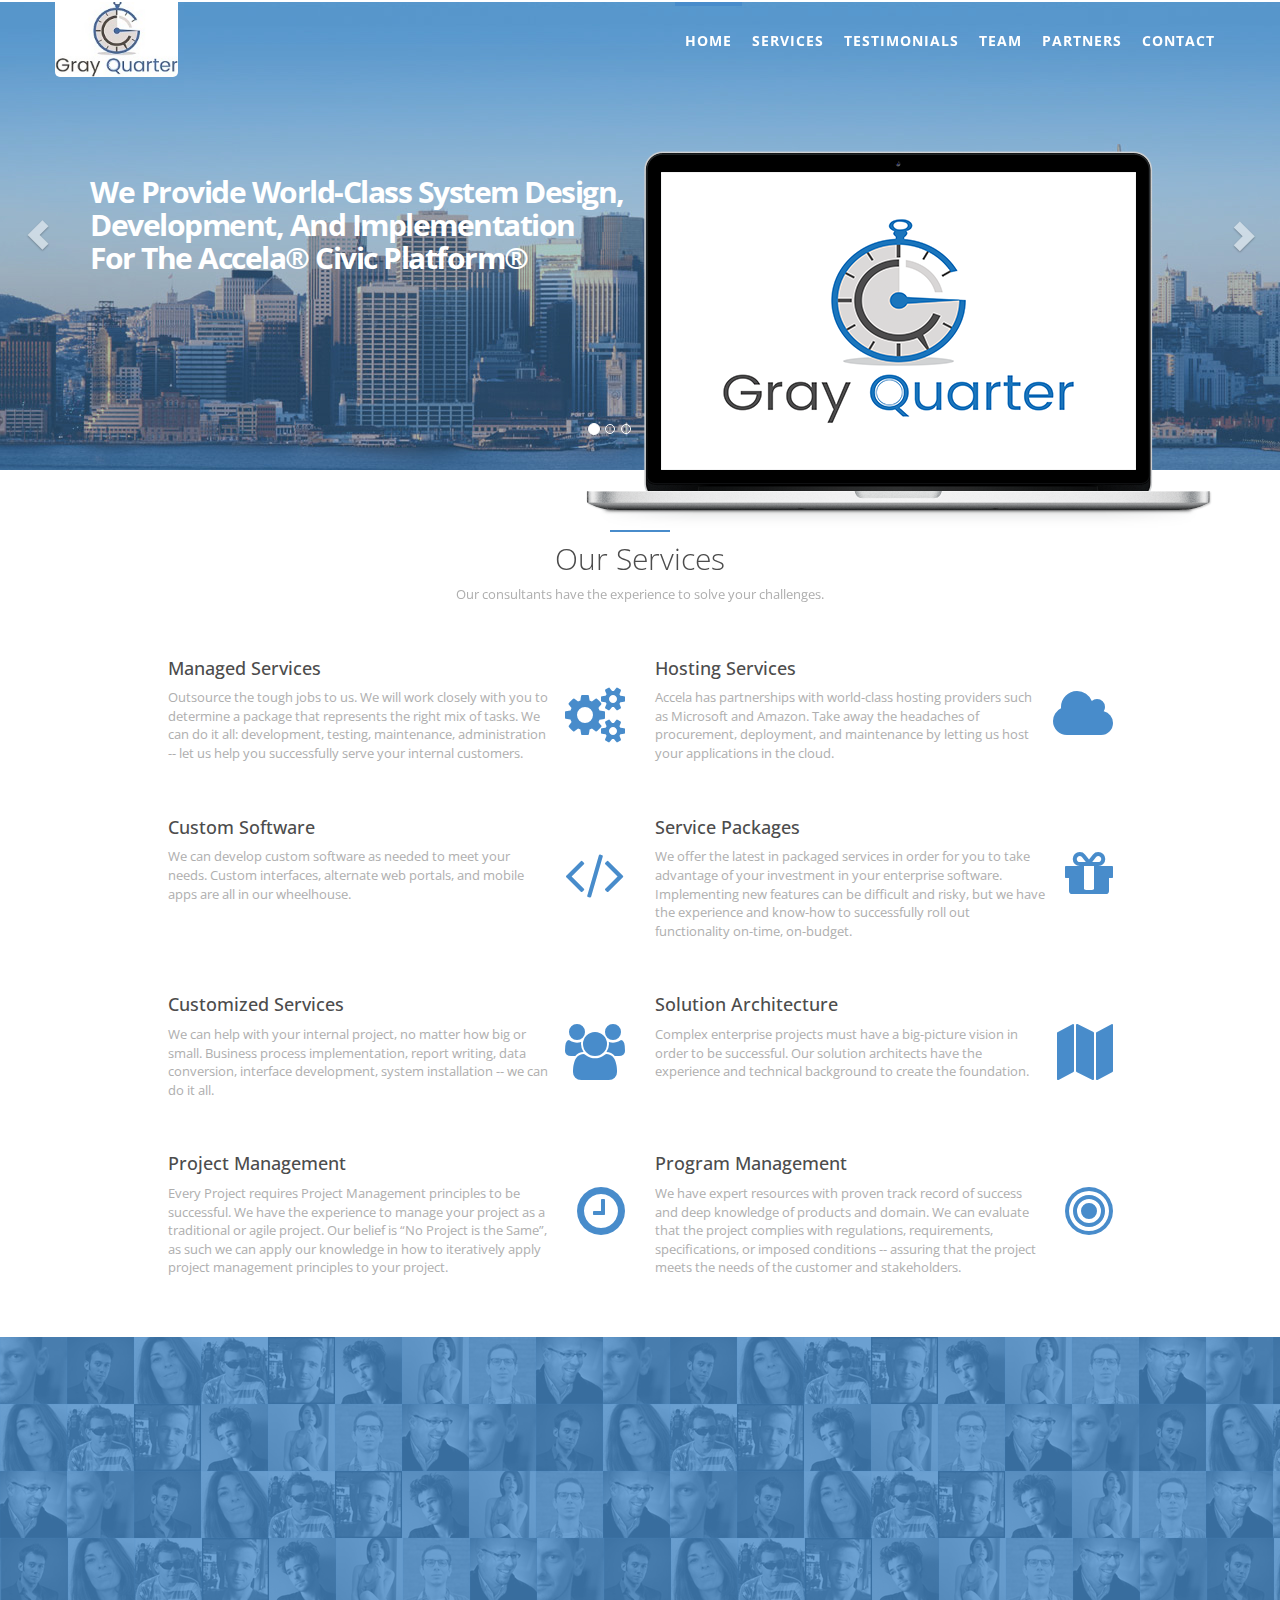
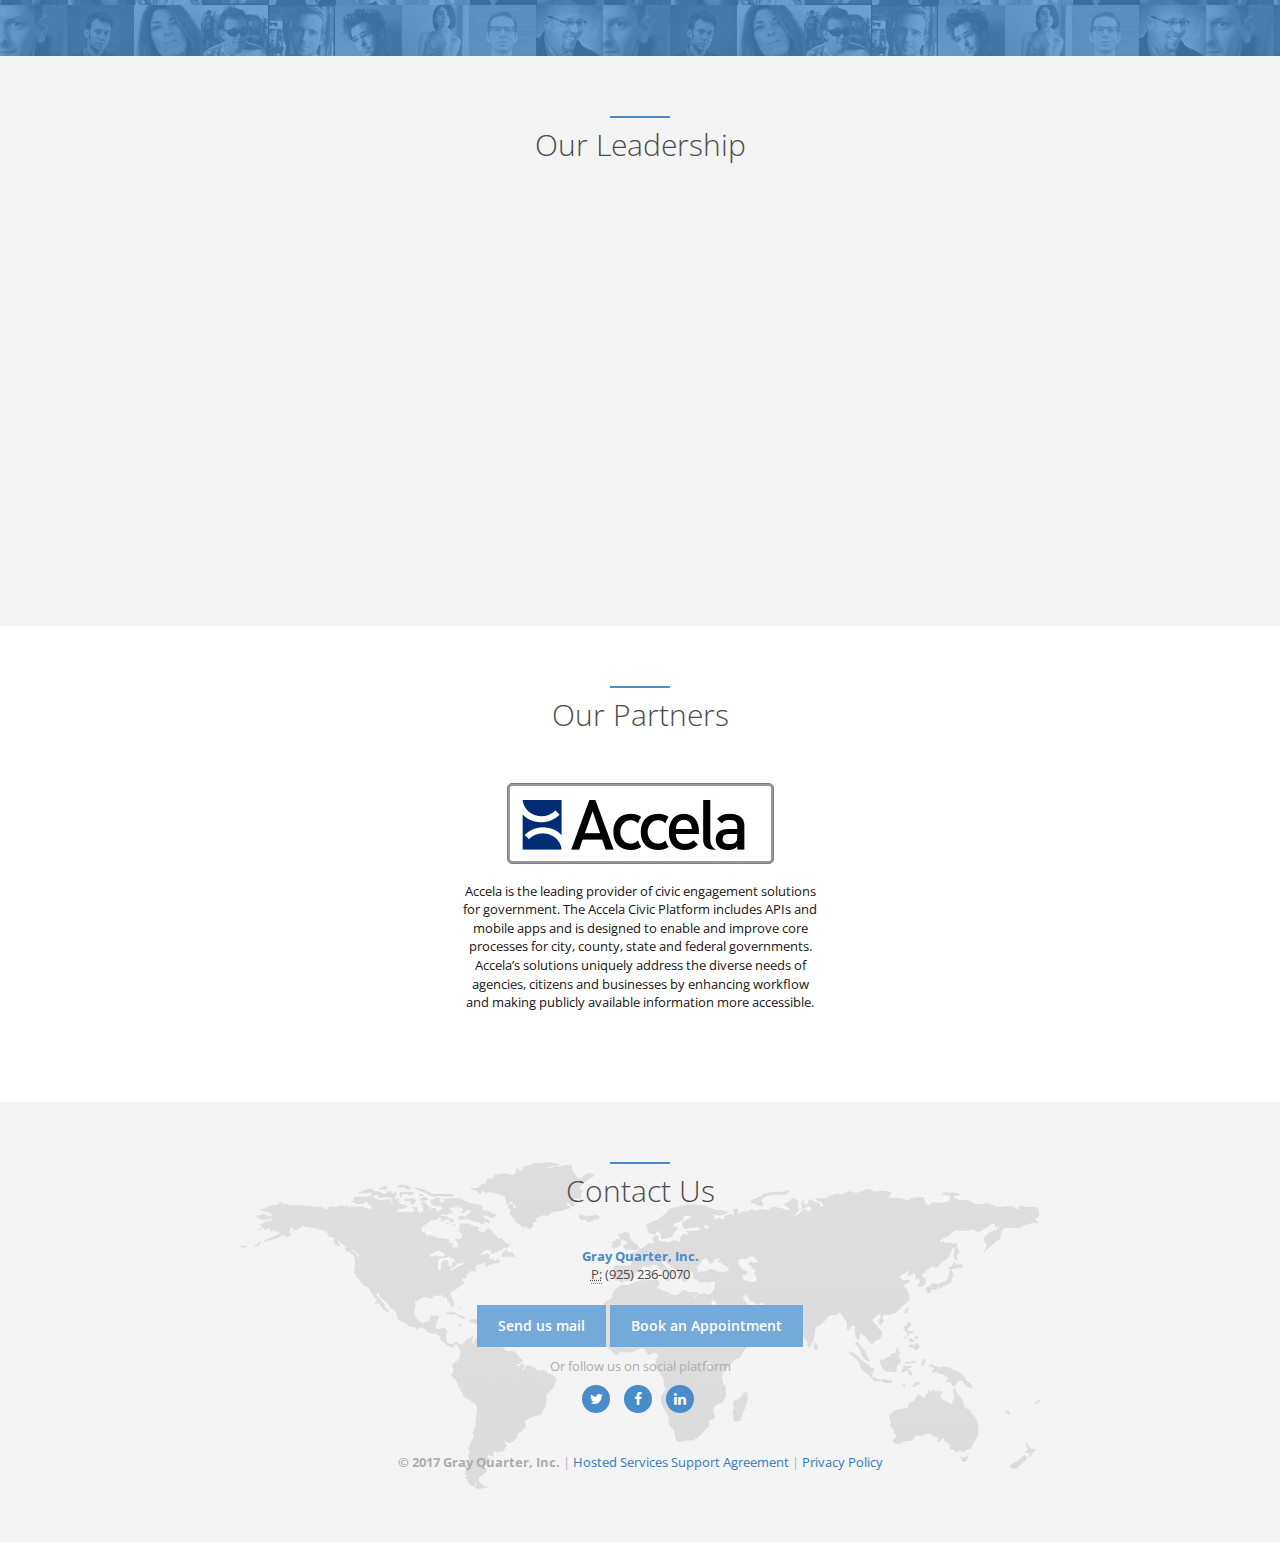
==== index.html @ f7be154d "added privacy policy" ====
<!DOCTYPE html>
<html lang="en">

<head>
    <script>
        (function (i, s, o, g, r, a, m) {
            i['GoogleAnalyticsObject'] = r; i[r] = i[r] || function () {
                (i[r].q = i[r].q || []).push(arguments)
            }, i[r].l = 1 * new Date(); a = s.createElement(o),
                m = s.getElementsByTagName(o)[0]; a.async = 1; a.src = g; m.parentNode.insertBefore(a, m)
        })(window, document, 'script', 'https://www.google-analytics.com/analytics.js', 'ga');

        ga('create', 'UA-98319929-1', 'auto');
        ga('send', 'pageview');
    </script>
    <meta charset="utf-8">
    <meta http-equiv="X-UA-Compatible" content="IE=edge">
    <meta name="viewport" content="width=device-width, initial-scale=1">
    <meta name="description" content="">
    <meta name="author" content="">
    <!-- Add Your favicon here -->
    <link rel="icon" href="img/fav.png" />

    <title>Gray Quarter</title>

    <!-- Bootstrap core CSS -->
    <link href="css/bootstrap.min.css" rel="stylesheet">

    <!-- Animation CSS -->
    <link href="css/animate.min.css" rel="stylesheet">

    <link href="font-awesome/css/font-awesome.min.css" rel="stylesheet">

    <!-- HTML5 shim and Respond.js for IE8 support of HTML5 elements and media queries -->
    <!--[if lt IE 9]>
    <script src="https://oss.maxcdn.com/html5shiv/3.7.2/html5shiv.min.js"></script>
    <script src="https://oss.maxcdn.com/respond/1.4.2/respond.min.js"></script>
    <![endif]-->

    <!-- Custom styles for this template -->
    <link href="css/style.css" rel="stylesheet">
</head>

<body id="page-top">
    <div class="navbar-wrapper">
        <nav class="navbar navbar-default navbar-fixed-top" role="navigation">
            <div class="container">
                <div class="navbar-header page-scroll">
                    <button type="button" class="navbar-toggle collapsed" data-toggle="collapse" data-target="#navbar" aria-expanded="false"
                        aria-controls="navbar">
                        <span class="sr-only">Toggle navigation</span>
                        <span class="icon-bar"></span>
                        <span class="icon-bar"></span>
                        <span class="icon-bar"></span>
                    </button>
                    <a class="navbar-brand hidden-xs hidden-sm" href="#"><img src="img/Gray%20Quarter,%20Inc.jpg" /></a>
                    <a class="navbar-brand hidden-lg hidden-md hidden-sm" href="#"><img src="img/for-mob.jpg" /></a>
                    <a class="navbar-brand hidden-lg hidden-md hidden-xs" href="#"><img src="img/for-small.jpg" /></a>
                </div>
                <div id="navbar" class="navbar-collapse collapse">
                    <ul class="nav navbar-nav navbar-right">
                        <li><a class="page-scroll" href="#page-top">Home</a></li>
                        <li><a class="page-scroll" href="#features">services</a></li>
                        <!-- <li><a class="page-scroll" href="#products">Products</a></li> -->
                        <li><a class="page-scroll" href="#testimonials">Testimonials</a></li>
                        <li><a class="page-scroll" href="#team">Team</a></li>
                        <li><a class="page-scroll" href="#partners">Partners</a></li>
                        <li><a class="page-scroll" href="#contact">Contact</a></li>
                    </ul>
                </div>
            </div>
        </nav>
    </div>
    <div id="inSlider" class="carousel carousel-fade" data-ride="carousel">
        <ol class="carousel-indicators">
            <li data-target="#inSlider" data-slide-to="0" class="active"></li>
            <li data-target="#inSlider" data-slide-to="1"></li>
            <li data-target="#inSlider" data-slide-to="2"></li>
        </ol>
        <div class="carousel-inner" role="listbox">
            <div class="item active">
                <div class="container">
                    <div class="carousel-caption">
                        <h1>We provide world-class system design,<br/> development, and implementation<br/> for the Accela&reg;
                            Civic Platform&reg;</h1>
                    </div>
                    <div class="carousel-image wow zoomIn">
                        <img src="img/laptop.png" alt="laptop" />
                    </div>
                </div>
                <!-- Set background for slide in css -->
                <div class="header-back one"></div>

            </div>
            <div class="item">
                <div class="container">
                    <div class="carousel-caption blank">
                        <h1>We can provide Managed Services <br/> that are tailored to your specific needs.</h1>
                        <p>From simple tasks to complete outsourcing of your platform administration.</p>

                    </div>
                </div>
                <!-- Set background for slide in css -->
                <div class="header-back two"></div>
            </div>
            <div class="item">
                <div class="container">
                    <div class="carousel-caption blank">
                        <h1>Our products can provide <br/> unique flexibility to your platform <br /> and reduce administrative
                            headaches.
                        </h1>
                        <p>Contact us today for an online demonstration of our offerings.</p>

                    </div>
                </div>
                <!-- Set background for slide in css -->
                <div class="header-back three"></div>
            </div>
        </div>
        <a class="left carousel-control" href="#inSlider" role="button" data-slide="prev">
            <span class="glyphicon glyphicon-chevron-left" aria-hidden="true"></span>
            <span class="sr-only">Previous</span>
        </a>
        <a class="right carousel-control" href="#inSlider" role="button" data-slide="next">
            <span class="glyphicon glyphicon-chevron-right" aria-hidden="true"></span>
            <span class="sr-only">Next</span>
        </a>
    </div>

    <section id="features" class="features">
        <div class="container">
            <div class="row">
                <div class="col-lg-12 text-center">
                    <div class="navy-line"></div>
                    <h1>Our Services</h1>
                    <p>Our consultants have the experience to solve your challenges.</p>
                </div>
            </div>
            <div class="row">
                <div class="col-lg-5 col-lg-offset-1 features-text">
                    <h2>Managed Services</h2>
                    <i class="fa fa-gears big-icon pull-right"></i>
                    <p> Outsource the tough jobs to us. We will work closely with you to determine a package that represents
                        the right mix of tasks. We can do it all: development, testing, maintenance, administration -- let
                        us help you successfully serve your internal customers.</p>
                </div>
                <div class="col-lg-5 features-text">
                    <h2>Hosting Services</h2>
                    <i class="fa fa-cloud big-icon pull-right"></i>
                    <p>Accela has partnerships with world-class hosting providers such as Microsoft and Amazon. Take away the
                        headaches of procurement, deployment, and maintenance by letting us host your applications in the
                        cloud.
                    </p>
                </div>
            </div>

            <div class="row">
                <div class="col-lg-5 col-lg-offset-1 features-text">
                    <h2>Custom Software </h2>
                    <i class="fa fa-code big-icon pull-right"></i>
                    <p>We can develop custom software as needed to meet your needs. Custom interfaces, alternate web portals,
                        and mobile apps are all in our wheelhouse.</p>
                </div>
                <div class="col-lg-5 features-text">
                    <h2>Service Packages </h2>
                    <i class="fa fa-gift big-icon pull-right"></i>
                    <p>We offer the latest in packaged services in order for you to take advantage of your investment in your
                        enterprise software. Implementing new features can be difficult and risky, but we have the experience
                        and know-how to successfully roll out functionality on-time, on-budget.</p>
                </div>
            </div>

            <div class="row">
                <div class="col-lg-5 col-lg-offset-1 features-text">
                    <h2>Customized Services </h2>
                    <i class="fa fa-users big-icon pull-right"></i>
                    <p>We can help with your internal project, no matter how big or small. Business process implementation,
                        report writing, data conversion, interface development, system installation -- we can do it all.</p>
                </div>
                <div class="col-lg-5 features-text">
                    <h2>Solution Architecture </h2>
                    <i class="fa fa-map big-icon pull-right"></i>
                    <p>Complex enterprise projects must have a big-picture vision in order to be successful. Our solution architects
                        have the experience and technical background to create the foundation.</p>
                </div>
            </div>
            <div class="row">
                <div class="col-lg-5 col-lg-offset-1 features-text">
                    <h2>Project Management </h2>
                    <i class="fa fa-clock-o big-icon pull-right"></i>
                    <p>Every Project requires Project Management principles to be successful. We have the experience to manage
                        your project as a traditional or agile project. Our belief is “No Project is the Same”, as such we
                        can apply our knowledge in how to iteratively apply project management principles to your project.</p>
                </div>
                <div class="col-lg-5 features-text">
                    <h2>Program Management </h2>
                    <i class="fa fa-bullseye big-icon pull-right"></i>
                    <p>We have expert resources with proven track record of success and deep knowledge of products and domain.
                        We can evaluate that the project complies with regulations, requirements, specifications, or imposed
                        conditions -- assuring that the project meets the needs of the customer and stakeholders.</p>
                </div>
            </div>
        </div>

    </section>

    <!-- <section id="products" class="container services for-service">
    <div class="row">
        <div class="col-sm-3">
            <h2>Managed Services (QuarterCare)</h2>
            <ul>
                <li>Subscription-based, managed, professional services.</li>
                <li>Services above and beyond those provided via maintenance agreement.</li>
                <li> Subscribers are allocated a designated number of monthly hours.  These hours may expire monthly or roll over, depending on the chosen subscription plan.</li>
                <li>  Hours may be used for system administration, troubleshooting, general configuration, maintenance, training, technical tasks, etc.</li>
                <li>  Base rate of $xx/hr.   Longer subscription cycles will lower rate and allow for more generous hour rollover.</li>
                <li> Managed Services clients automatically receive subscriptions to the Gray Quarter optimization suite of products.</li>
            </ul>
        </div>
        <div class="col-sm-3">
            <h2>Hosting Services</h2>
            <ul>
                <li>Premier, on-demand hosting facilitated by Gray Quarter. </li>
                <li>Hosting of any size, from a single interface to multiple instances of software.</li>
            </ul>
            
            <h2>Solution Architecture</h2>
            <ul>
                <li>Expert resources with proven track record of success.</li>
                <li>Encompass a broad view of the project and define challenges and solutions.</li>
                <li>Hourly or fixed-fee contracts.</li>
                <li>Ongoing management of the solution plan execution.</li>
                <li>Freedom from vendor bias ensures the best solutions.</li>
            </ul>
            
            <h2>ndependent Verification and Validation</h2>
            <ul>
                <li>Expert resources with proven track record of success and deep knowledge of products and domain.</li>
                <li>Assure that the project meets the needs of the customer and stakeholders.</li>
                <li>Evaluate that the project complies with regulations, requirements, specifications, or imposed conditions.</li>
            </ul>
        </div>
        
        <div class="col-sm-3">
            <h2>Software Products</h2>
            <ul>
                <li>Purpose-built Citizen Access sites (e.g., Residential Rental Registration).</li>
                <li>External mobile workforce (XAMO) leveraging Microsoft Exchange.</li>
                <li>QuarterData: API products to facilitate rapid data migration/loading.</li>
                <li>Off the shelf interfaces to: 
                    
                    <ul>
                        <li>Cloud-based Document Management Systems (Google Drive, Onedrive, etc.)</li>
                        <li>On-premise EDMS (Onbase, etc.)</li>
                        <li>Financial Systems</li>
                    </ul>
                </li>
                <li>QuarterRules: External business rules</li>
                <li>QuarterGuard: Log File analyzer, Monitors all product log files for early warning diagnostics.   Email/Text messages to admins when errors occur or are about to occur.  For Managed  Services clients, cases are automatically logged.</li>
                <li>QuarterLog: captures output of all business rules and stores on the record permanently.  Provides a detailed historical audit of all automation.</li>
            </ul>
        </div>
        <div class="col-sm-3">
            <h2>Service Products</h2>
            <ul>
                <li>Master Script Migration (e.g, 1.x to 3.x)</li>
                <li>Script optimization (standard choices to JavaScript in Git/Subversion)</li>
                <li>Electronic Document Review (EDR) implementation</li>
                <li>Server virtualization/optimization</li>
                <li>Product/database tuning</li>
            </ul>
        </div>
        <div class="col-sm-3">
            <h2>Customized Services</h2>
            <ul>
                <li>As needed assistance, immediate response.</li>
                <li>Customized implementation packages to suit any needs.</li>
                <li>Hourly or fixed-fee contracts.</li>
                <li>Server virtualization/optimization</li>
                <li>Product/database tuning</li>
            </ul>
        </div>
        <div class="col-sm-3">
            <h2>Project Management</h2>
            <ul>
                <li>Blah.</li>
                
            </ul>
        </div>
    </div>
</section> -->

    <section id="testimonials" class="navy-section testimonials" style="margin-top: 0">

        <div class="container">
            <div class="row">
                <div class="col-lg-12 text-center wow zoomIn">
                    <i class="fa fa-comment big-icon"></i>
                    <h1>
                        What our customers say
                    </h1>
                    <div class="testimonials-text">
                        <i>"They are willing to tackle anything with the most positive approach and execute the tasks with perfection. They went above and beyond the call of duty to make the go live as seamless as possible."</i>
                    </div>
                    <small>
                   <!-- <strong>12.02.2014 - Somebody, probably</strong> -->
                </small>
                </div>
            </div>
        </div>

    </section>

    <section id="team" class="team gray-section">
        <div class="container">
            <div class="row m-b-lg">
                <div class="col-lg-12 text-center">
                    <div class="navy-line"></div>
                    <h1>Our Leadership</h1>
                </div>
            </div>
            <div class="row">
                <div class="col-sm-4 wow fadeInLeft">
                    <div class="team-member">
                        <img src="img/john.jpg" class="img-responsive img-circle" alt="">
                        <h4><span class="navy">John</span> Schomp</h4>
                        <p>Husband, father, songwriter, BMW mechanic, chef, occasional golfer, and closet ABBA fan. Unabashedly
                            enthusiastic when leveraging technology to promote efficiency and transparency in government.</p>
                        <ul class="list-inline social-icon">
                            <li><a href="https://twitter.com/birdsnack" target="_blank"><i class="fa fa-twitter"></i></a>
                            </li>
                            <li><a href="mailto:john@grayquarter.com"><i class="fa fa-envelope"></i></a>
                            </li>
                            <li><a href="https://www.linkedin.com/in/john-schomp-580b273/" target="_blank"><i class="fa fa-linkedin"></i></a>
                            </li>
                        </ul>
                    </div>
                </div>
                <div class="col-sm-4">
                    <div class="team-member wow zoomIn">

                    </div>
                </div>
                <div class="col-sm-4 wow fadeInRight">
                    <div class="team-member wow zoomIn">
                        <img src="img/dane.png" class="img-responsive img-circle" alt="">
                        <h4><span class="navy">Dane</span> Quatacker</h4>
                        <p>Family man, techie, and motorcycle enthusiast. Passionate about delivering modern cloud technologies
                            into the government space.</p>
                        <ul class="list-inline social-icon">
                            <li><a href="mailto:dane@grayquarter.com"><i class="fa fa-envelope"></i></a>
                            </li>
                            <li><a href="https://www.linkedin.com/in/dane-quatacker-7887957/" target="_blank"><i class="fa fa-linkedin"></i></a>
                            </li>
                        </ul>
                    </div>
                </div>
            </div>
        </div>
    </section>

    <section id="partners" class="comments " style="margin-top: 0">
        <div class="container">
            <div class="row">
                <div class="col-lg-12 text-center">
                    <div class="navy-line"></div>
                    <h1>Our Partners</h1>
                </div>
            </div>
            <div class="row features-block">
                <div class="col-lg-4">
                    <div class="partner text-center">

                    </div>
                </div>
                <div class="col-lg-4">
                    <div class="partner text-center">
                        <a href="http://www.accela.com/" target="_blank"><img src="img/logo.gif" class="img-responsive" /></a>
                        <p style="color:#181515">Accela is the leading provider of civic engagement solutions for government. The Accela Civic Platform
                            includes APIs and mobile apps and is designed to enable and improve core processes for city,
                            county, state and federal governments. Accela’s solutions uniquely address the diverse needs
                            of agencies, citizens and businesses by enhancing workflow and making publicly available information
                            more accessible.</p>
                    </div>
                </div>
                <div class="col-lg-4">
                    <div class="partner text-center">

                    </div>
                </div>
            </div>
        </div>

    </section>

    <section id="contact" class="gray-section contact">
        <div class="container">
            <div class="row m-b-lg">
                <div class="col-lg-12 text-center">
                    <div class="navy-line"></div>
                    <h1>Contact Us</h1>
                </div>
            </div>
            <div class="row m-b-lg">
                <div class="col-lg-12 text-center">
                    <address>
                        <strong><span class="navy">Gray Quarter, Inc.</span></strong><br/>
                        <abbr title="Phone">P:</abbr> (925) 236-0070
                    </address>
                </div>
                <div class="col-lg-4">

                </div>
                <div class="row">
                    <div class="col-lg-12 text-center">
                        <a href="mailto:info@grayquarter.com" class="btn btn-primary">Send us mail</a>&nbsp;<a href='https://outlook.office365.com/owa/calendar/GrayQuarterInc@grayquarter.com/bookings/'
                            class="btn btn-primary">Book an Appointment</a>
                        <p class="m-t-sm">
                            Or follow us on social platform
                        </p>
                        <ul class="list-inline social-icon">
                            <li><a href="https://twitter.com/grayquarterinc" target="_blank"><i class="fa fa-twitter"></i></a>
                            </li>
                            <li><a href="https://www.facebook.com/grayquarter/" target="_blank"><i class="fa fa-facebook"></i></a>
                            </li>
                            <li><a href="https://www.linkedin.com/company-beta/16235300/" target="_blank"><i class="fa fa-linkedin"></i></a>
                            </li>
                        </ul>
                    </div>
                </div>
                <div class="row">
                    <div class="col-lg-8 col-lg-offset-2 text-center m-t-lg m-b-lg">
                        <p><strong>&copy; 2017 Gray Quarter, Inc.</strong> | <a data-toggle="modal" href="#tosAgree">Hosted Services Support Agreement</a> | <a data-toggle="modal" href="#privacyPolicy">Privacy Policy</a></p>

                    </div>
                </div>
            </div>
            <!-- Modal -->
            <div class="modal fade" id="tosAgree" role="dialog">
                <div class="modal-dialog">

                    <!-- Modal content-->
                    <div class="modal-content">
                        <div class="modal-header">
                            <button type="button" class="close" data-dismiss="modal">&times;</button>
                            <h4 class="modal-title">Gray Quarter<br/>Hosted Service - Support Level Agreement</h4>
                        </div>
                        <div id='loadTos'></div>
                        <div class="modal-footer">
                            <button type="button" class="btn btn-default" data-dismiss="modal">Close</button>
                        </div>
                    </div>
                </div>
            </div>
            <!-- Modal -->
            <div class="modal fade" id="privacyPolicy" role="dialog">
                <div class="modal-dialog">

                    <!-- Modal content-->
                    <div class="modal-content">
                        <div class="modal-header">
                            <button type="button" class="close" data-dismiss="modal">&times;</button>
                        </div>
                        <div id='loadPrivacy'></div>
                        <div class="modal-footer">
                            <button type="button" class="btn btn-default" data-dismiss="modal">Close</button>
                        </div>
                    </div>
                </div>
            </div>
        </div>

    </section>

    <a href="#0" class="cd-top">Top</a>

    <script src="js/jquery-2.1.1.js"></script>
    <script src="js/pace.min.js"></script>
    <script src="js/bootstrap.min.js"></script>
    <script src="js/classie.js"></script>
    <script src="js/cbpAnimatedHeader.js"></script>
    <script src="js/wow.min.js"></script>
    <script src="js/inspinia.js"></script>
    <script type="text/javascript">
        jQuery(document).ready(function () {
            jQuery("#loadTos").load("./tos.html #ToS");
            jQuery("#loadPrivacy").load("./privacypolicy.html");
        });
    </script>
</body>

</html>
---- css/style.css ----
@import url("//fonts.googleapis.com/css?family=Open+Sans:300,400,600,700&amp;lang=en");

/*
 *
 *   INSPINIA Landing Page - Responsive Admin Theme
 *
*/


/* GLOBAL STYLES
-------------------------------------------------- */

body {
    color: #4C4C4C;
    font-family: 'Open Sans', helvetica, arial, sans-serif;
}

span.navy {
    color: #488CCB;
}

p.text-color {
    color: #4C4C4C
}

a.navy-link {
    color: #488CCB;
    text-decoration: none;
}

a.navy-link:hover {
    color: #17a185;
}

section p {
    color: #aeaeae;
    font-size: 13px;
}

address {
    font-size: 13px;
}

h1 {
    margin-top: 10px;
    font-size: 30px;
    font-weight: 200;
}

.navy-line {
    width: 60px;
    height: 1px;
    margin: 60px auto 0;
    border-bottom: 2px solid #488CCB;
}

.navy-bg {
    background-color: #488CCB;
    color: #ffffff;
}


/* CUSTOMIZE THE NAVBAR
-------------------------------------------------- */

.navbar-wrapper {
    position: absolute;
    top: 0;
    right: 0;
    left: 0;
    z-index: 20;
}


/* Flip around the padding for proper display in narrow viewports */

.navbar-wrapper>.container {
    padding-right: 0;
    padding-left: 0;
}

.navbar-wrapper .navbar {
    padding-right: 15px;
    padding-left: 15px;
}

.navbar-default.navbar-scroll {
    background-color: #fff;
    border-color: #fff;
    padding: 15px 0;
}

.navbar-default {
    background-color: transparent;
    border-color: transparent;
    -webkit-transition: all 0.3s ease-in-out 0s;
    transition: all 0.3s ease-in-out 0s;
}

.navbar-default .nav li a {
    color: #fff;
    font-family: 'Open Sans', helvetica, arial, sans-serif;
    font-weight: 700;
    letter-spacing: 1px;
    text-transform: uppercase;
}

.navbar-nav>li>a {
    padding-top: 25px;
    border-top: 6px solid transparent;
}

.navbar-default .navbar-nav>.active>a,
.navbar-default .navbar-nav>.active>a:hover {
    background: transparent;
    color: #fff;
    border-top: 6px solid #488CCB;
}

.navbar-default .navbar-nav>li>a:hover {
    color: deepskyblue;
    border-top: 6px solid deepskyblue;
}

.navbar-default .navbar-nav>.active>a:focus {
    background: transparent;
    color: #fff;
}

.navbar-default.navbar-scroll .navbar-nav>.active>a:focus {
    background: transparent;
    color: inherit;
}

.navbar-default .navbar-brand {
    height: auto;
    display: block;
    padding: 0px 0px 0px 0;
    border-radius: 0 0px 5px 5px;
    font-weight: 700;
    -webkit-transition: all 0.3s ease-in-out 0s;
    transition: all 0.3s ease-in-out 0s;
}

.navbar-default .navbar-brand img {
    width: 70%;
    border-radius: 0 0px 5px 5px;
}

.navbar-scroll.navbar-default .nav li a {
    color: #676a6c;
}

.navbar-scroll.navbar-default .nav li a:hover {
    color: #488CCB;
}

.navbar-wrapper .navbar.navbar-scroll {
    padding-top: 0;
    padding-bottom: 5px;
    border-bottom: 1px solid #e7eaec;
    border-radius: 0;
}

.nav>li>a {
    padding: 25px 10px 15px 10px;
}

.navbar-scroll .navbar-nav>li>a {
    padding: 20px 10px;
}

.navbar.navbar-scroll .navbar-brand {
    margin-top: 0px;
    border-radius: 5px;
    font-size: 12px;
    padding: 0 10px;
    height: auto;
}


/* BACKGROUNDS SLIDER
-------------------------------------------------- */

.header-back {
    height: 470px;
    width: 100%;
}

.header-back.one {
    background: url('../img/h1.jpg') 50% 0 no-repeat;
}

.header-back.two {
    background: url('../img/h2.jpg') 50% 0 no-repeat;
}

.header-back.three {
    background: url('../img/h3.jpg') 50% 0 no-repeat;
}


/* CUSTOMIZE THE CAROUSEL
-------------------------------------------------- */


/* Carousel base class */

.carousel {
    height: 470px;
}


/* Since positioning the image, we need to help out the caption */

.carousel-caption {
    z-index: 10;
}


/* Declare heights because of positioning of img element */

.carousel .item {
    height: 470px;
    background-color: #777;
}

.carousel-inner>.item>img {
    position: absolute;
    top: 0;
    left: 0;
    min-width: 100%;
    height: 470px;
}

.carousel-fade .carousel-inner .item {
    opacity: 0;
    -webkit-transition-property: opacity;
    transition-property: opacity;
}

.carousel-fade .carousel-inner .active {
    opacity: 1;
}

.carousel-fade .carousel-inner .active.left,
.carousel-fade .carousel-inner .active.right {
    left: 0;
    opacity: 0;
    z-index: 1;
}

.carousel-fade .carousel-inner .next.left,
.carousel-fade .carousel-inner .prev.right {
    opacity: 1;
}

.carousel-fade .carousel-control {
    z-index: 2;
}

.carousel-control.left,
.carousel-control.right {
    background: none;
}

.carousel-control {
    width: 6%;
}

.carousel-inner .container {
    position: relative;
}

.carousel-inner {
    overflow: visible;
}

.carousel-caption {
    position: absolute;
    top: 100px;
    left: 0;
    bottom: auto;
    right: auto;
    text-align: left;
}

.carousel-caption {
    position: absolute;
    top: 145px;
    left: 3%;
    bottom: auto;
    right: auto;
    text-align: left;
}

.carousel-caption.blank {
    top: 140px;
}

.carousel-image {
    position: absolute;
    right: 10px;
    top: 150px;
}

.carousel-indicators {
    padding-right: 60px;
}

.carousel-caption h1 {
    font-weight: 700;
    font-size: 30px;
    text-transform: capitalize;
    text-shadow: none;
    letter-spacing: -1.5px;
}

.carousel-caption p {
    font-weight: 700;
    text-transform: uppercase;
    text-shadow: none;
}

.caption-link {
    color: #fff;
    margin-left: 10px;
    text-transform: capitalize;
    font-weight: 400;
}

.caption-link:hover {
    text-decoration: none;
    color: inherit;
}


/* Sections
------------------------- */

.services {
    padding-top: 60px;
}

.services h2 {
    font-size: 20px;
    letter-spacing: -1px;
    font-weight: 600;
    text-transform: uppercase;
}

.features-block {
    margin-top: 40px;
}

.features-text {
    margin-top: 40px;
}

.features small {
    color: #488CCB;
}

.features h2 {
    font-size: 18px;
    margin-top: 5px;
}

.features-text-alone {
    margin: 40px 0;
}

.features-text-alone h1 {
    font-weight: 200;
}

.features-icon {
    color: #488CCB;
    font-size: 40px;
}

.navy-section {
    margin-top: 60px;
    background: #488CCB;
    color: #fff;
    padding: 20px 0;
}

.gray-section {
    background: #f4f4f4;
    /* padding-top: 60px; */
}

.team {
    padding-bottom: 50px
}

#features {
    padding-bottom: 50px
}

.team-member {
    text-align: center;
}

.team-member img {
    margin: auto;
}

.social-icon a {
    background: #488CCB;
    color: #fff;
    padding: 4px 8px;
    height: 28px;
    width: 28px;
    display: block;
    border-radius: 50px;
}

.social-icon a:hover {
    background: #488CCB;
}

.img-small {
    height: 88px;
    width: 88px;
}

.pricing-plan {
    margin: 20px 30px 0 30px;
    border-radius: 4px;
}

.pricing-plan.selected {
    -webkit-transform: scale(1.1);
    transform: scale(1.1);
    background: #f4f4f4;
}

.pricing-plan li {
    padding: 10px 16px;
    border-top: 1px solid #e7eaec;
    text-align: center;
    color: #aeaeae;
}

.pricing-plan .pricing-price span {
    font-weight: 700;
    color: #488CCB;
}

li.pricing-desc {
    font-size: 13px;
    border-top: none;
    padding: 20px 16px;
}

li.pricing-title {
    background: #488CCB;
    color: #fff;
    padding: 10px;
    border-radius: 4px 4px 0 0;
    font-size: 22px;
    font-weight: 600;
}

.testimonials {
    padding-top: 80px;
    padding-bottom: 90px;
    background-color: #488CCB;
    background-image: url('../img/avatar_all.png');
}

.big-icon {
    font-size: 56px;
}

.features .big-icon {
    color: #488CCB;
}

.contact {
    background-image: url('../img/word_map.png');
    background-position: 50% 50%;
    background-repeat: no-repeat;
    margin-top: 60px;
}


/* Buttons - only primary custom button
------------------------- */

.btn-primary.btn-outline:hover,
.btn-success.btn-outline:hover,
.btn-info.btn-outline:hover,
.btn-warning.btn-outline:hover,
.btn-danger.btn-outline:hover {
    color: #fff;
}

.btn-primary {
    background-color: #74AAD9;
    border-color: #74AAD9;
    color: #FFFFFF;
    font-size: 14px;
    padding: 10px 20px;
    font-weight: 600;
    border-radius: 0;
}

.btn-primary:hover,
.btn-primary:focus,
.btn-primary:active,
.btn-primary.active,
.open .dropdown-toggle.btn-primary {
    background-color: #74AAD9;
    border-color: #74AAD9;
    color: #FFFFFF;
}

.btn-primary:active,
.btn-primary.active,
.open .dropdown-toggle.btn-primary {
    background-image: none;
}

.btn-primary.disabled,
.btn-primary.disabled:hover,
.btn-primary.disabled:focus,
.btn-primary.disabled:active,
.btn-primary.disabled.active,
.btn-primary[disabled],
.btn-primary[disabled]:hover,
.btn-primary[disabled]:focus,
.btn-primary[disabled]:active,
.btn-primary.active[disabled],
fieldset[disabled] .btn-primary,
fieldset[disabled] .btn-primary:hover,
fieldset[disabled] .btn-primary:focus,
fieldset[disabled] .btn-primary:active,
fieldset[disabled] .btn-primary.active {
    background-color: #488CCB;
    border-color: #488CCB;
}


/* RESPONSIVE CSS
-------------------------------------------------- */

@media (min-width: 768px) {
    /* Navbar positioning foo */
    .navbar-wrapper {
        margin-top: 20px;
    }
    .navbar-wrapper .container {
        padding-right: 15px;
        padding-left: 15px;
    }
    .navbar-wrapper .navbar {
        padding-right: 0;
        padding-left: 0;
    }
    /* The navbar becomes detached from the top, so we round the corners */
    .navbar-wrapper .navbar {
        border-radius: 4px;
    }
    /* Bump up size of carousel content */
    .carousel-caption p {
        margin-bottom: 20px;
        font-size: 14px;
        line-height: 1.4;
    }
    .featurette-heading {
        font-size: 50px;
    }
}

@media (max-width: 992px) {
    .carousel-image {
        display: none;
    }
}

@media (max-width: 768px) {
    .carousel-caption,
    .carousel-caption.blank {
        left: 5%;
        top: 80px;
    }
    .carousel-caption h1 {
        font-size: 28px;
    }
    .navbar.navbar-scroll .navbar-brand {
        margin-top: 6px;
    }
    .navbar-default {
        background-color: #fff;
        border-color: #fff;
        padding: 15px 0;
    }
    .navbar-default .navbar-nav>.active>a:focus {
        background: transparent;
        color: inherit;
    }
    .navbar-default .nav li a {
        color: #676a6c;
    }
    .navbar-default .nav li a:hover {
        color: #488CCB;
    }
    .navbar-wrapper .navbar {
        padding-top: 0;
        padding-bottom: 5px;
        border-bottom: 1px solid #e7eaec;
        border-radius: 0;
    }
    .nav>li>a {
        padding: 25px 10px 15px 10px;
    }
    .navbar-nav>li>a {
        padding: 20px 10px;
    }
    .navbar .navbar-brand {
        margin-top: 6px;
        border-radius: 5px;
        font-size: 12px;
        padding: 10px;
        height: auto;
    }
    .navbar-wrapper .navbar {
        padding-left: 15px;
        padding-right: 5px;
    }
    .navbar-default .navbar-nav>.active>a,
    .navbar-default .navbar-nav>.active>a:hover {
        color: inherit;
    }
    .carousel-control {
        display: none;
    }
}

@media (min-width: 992px) {
    .featurette-heading {
        margin-top: 120px;
    }
}


/* MARGINS & PADDINGS
-------------------------------------------------- */

.p-xxs {
    padding: 5px;
}

.p-xs {
    padding: 10px;
}

.p-sm {
    padding: 15px;
}

.p-m {
    padding: 20px;
}

.p-md {
    padding: 25px;
}

.p-lg {
    padding: 30px;
}

.p-xl {
    padding: 40px;
}

.m-xxs {
    margin: 2px 4px;
}

.m-xs {
    margin: 5px;
}

.m-sm {
    margin: 10px;
}

.m {
    margin: 15px;
}

.m-md {
    margin: 20px;
}

.m-lg {
    margin: 30px;
}

.m-xl {
    margin: 50px;
}

.m-n {
    margin: 0 !important;
}

.m-l-none {
    margin-left: 0;
}

.m-l-xs {
    margin-left: 5px;
}

.m-l-sm {
    margin-left: 10px;
}

.m-l {
    margin-left: 15px;
}

.m-l-md {
    margin-left: 20px;
}

.m-l-lg {
    margin-left: 30px;
}

.m-l-xl {
    margin-left: 40px;
}

.m-l-n-xxs {
    margin-left: -1px;
}

.m-l-n-xs {
    margin-left: -5px;
}

.m-l-n-sm {
    margin-left: -10px;
}

.m-l-n {
    margin-left: -15px;
}

.m-l-n-md {
    margin-left: -20px;
}

.m-l-n-lg {
    margin-left: -30px;
}

.m-l-n-xl {
    margin-left: -40px;
}

.m-t-none {
    margin-top: 0;
}

.m-t-xxs {
    margin-top: 1px;
}

.m-t-xs {
    margin-top: 5px;
}

.m-t-sm {
    margin-top: 10px;
}

.m-t {
    margin-top: 15px;
}

.m-t-md {
    margin-top: 20px;
}

.m-t-lg {
    margin-top: 30px;
}

.m-t-xl {
    margin-top: 40px;
}

.m-t-n-xxs {
    margin-top: -1px;
}

.m-t-n-xs {
    margin-top: -5px;
}

.m-t-n-sm {
    margin-top: -10px;
}

.m-t-n {
    margin-top: -15px;
}

.m-t-n-md {
    margin-top: -20px;
}

.m-t-n-lg {
    margin-top: -30px;
}

.m-t-n-xl {
    margin-top: -40px;
}

.m-r-none {
    margin-right: 0;
}

.m-r-xxs {
    margin-right: 1px;
}

.m-r-xs {
    margin-right: 5px;
}

.m-r-sm {
    margin-right: 10px;
}

.m-r {
    margin-right: 15px;
}

.m-r-md {
    margin-right: 20px;
}

.m-r-lg {
    margin-right: 30px;
}

.m-r-xl {
    margin-right: 40px;
}

.m-r-n-xxs {
    margin-right: -1px;
}

.m-r-n-xs {
    margin-right: -5px;
}

.m-r-n-sm {
    margin-right: -10px;
}

.m-r-n {
    margin-right: -15px;
}

.m-r-n-md {
    margin-right: -20px;
}

.m-r-n-lg {
    margin-right: -30px;
}

.m-r-n-xl {
    margin-right: -40px;
}

.m-b-none {
    margin-bottom: 0;
}

.m-b-xxs {
    margin-bottom: 1px;
}

.m-b-xs {
    margin-bottom: 5px;
}

.m-b-sm {
    margin-bottom: 10px;
}

.m-b {
    margin-bottom: 15px;
}

.m-b-md {
    margin-bottom: 20px;
}

.m-b-lg {
    margin-bottom: 30px;
}

.m-b-xl {
    margin-bottom: 40px;
}

.m-b-n-xxs {
    margin-bottom: -1px;
}

.m-b-n-xs {
    margin-bottom: -5px;
}

.m-b-n-sm {
    margin-bottom: -10px;
}

.m-b-n {
    margin-bottom: -15px;
}

.m-b-n-md {
    margin-bottom: -20px;
}

.m-b-n-lg {
    margin-bottom: -30px;
}

.m-b-n-xl {
    margin-bottom: -40px;
}

.space-15 {
    margin: 15px 0;
}

.space-20 {
    margin: 20px 0;
}

.space-25 {
    margin: 25px 0;
}

.space-30 {
    margin: 30px 0;
}


/* PACE PLUGIN
-------------------------------------------------- */

.pace .pace-progress {
    background: #fff;
    position: fixed;
    z-index: 2000;
    top: 0;
    left: 0;
    height: 2px;
    -webkit-transition: width 1s;
    transition: width 1s;
}

.pace-inactive {
    display: none;
}

section.timeline {
    padding-bottom: 30px;
}

section.comments {
    padding-bottom: 20px;
}

section.comments .partner .img-responsive {
    margin: 0.5% auto 5% auto;
    padding: 2px;
    border: 1px solid gray;
    border-radius: 5px;
    background: rgba(0, 0, 0, 0.4)
}

.comments-avatar {
    margin-top: 25px;
    margin-left: 22px;
}

.comments-avatar .commens-name {
    font-weight: 600;
    font-size: 14px;
}

.comments-avatar img {
    width: 42px;
    height: 42px;
    border-radius: 50%;
    margin-right: 10px;
}

.bubble {
    position: relative;
    height: 120px;
    padding: 20px;
    background: #FFF5E8;
    border-radius: 10px;
    font-style: italic;
    font-size: 14px;
}

.bubble:after {
    content: '';
    position: absolute;
    border-style: solid;
    border-width: 15px 14px 0;
    border-color: #FFF5E8 transparent;
    display: block;
    width: 0;
    z-index: 1;
    bottom: -15px;
    left: 30px;
}


/* New Timeline style */

.vertical-container {
    /* this class is used to give a max-width to the element it is applied to, and center it horizontally when it reaches that max-width */
    width: 90%;
    max-width: 1170px;
    margin: 0 auto;
}

.vertical-container::after {
    /* clearfix */
    content: '';
    display: table;
    clear: both;
}

#vertical-timeline {
    position: relative;
    padding: 0;
    margin-top: 2em;
    margin-bottom: 2em;
}

#vertical-timeline::before {
    content: '';
    position: absolute;
    top: 0;
    left: 18px;
    height: 100%;
    width: 4px;
    background: #f1f1f1;
}

.vertical-timeline-content .btn {
    float: right;
}

#vertical-timeline.light-timeline:before {
    background: #e7eaec;
}

.dark-timeline .vertical-timeline-content:before {
    border-color: transparent #f5f5f5 transparent transparent;
}

.dark-timeline.center-orientation .vertical-timeline-content:before {
    border-color: transparent transparent transparent #f5f5f5;
}

.dark-timeline .vertical-timeline-block:nth-child(2n) .vertical-timeline-content:before,
.dark-timeline.center-orientation .vertical-timeline-block:nth-child(2n) .vertical-timeline-content:before {
    border-color: transparent #f5f5f5 transparent transparent;
}

.dark-timeline .vertical-timeline-content,
.dark-timeline.center-orientation .vertical-timeline-content {
    background: #f5f5f5;
}

@media only screen and (min-width: 1170px) {
    #vertical-timeline.center-orientation {
        margin-top: 3em;
        margin-bottom: 3em;
    }
    #vertical-timeline.center-orientation:before {
        left: 50%;
        margin-left: -2px;
    }
}

@media only screen and (max-width: 1170px) {
    .center-orientation.dark-timeline .vertical-timeline-content:before {
        border-color: transparent #f5f5f5 transparent transparent;
    }
}

.vertical-timeline-block {
    position: relative;
    margin: 2em 0;
}

.vertical-timeline-block:after {
    content: "";
    display: table;
    clear: both;
}

.vertical-timeline-block:first-child {
    margin-top: 0;
}

.vertical-timeline-block:last-child {
    margin-bottom: 0;
}

@media only screen and (min-width: 1170px) {
    .center-orientation .vertical-timeline-block {
        margin: 4em 0;
    }
    .center-orientation .vertical-timeline-block:first-child {
        margin-top: 0;
    }
    .center-orientation .vertical-timeline-block:last-child {
        margin-bottom: 0;
    }
}

.vertical-timeline-icon {
    position: absolute;
    top: 0;
    left: 0;
    width: 40px;
    height: 40px;
    border-radius: 50%;
    font-size: 16px;
    border: 3px solid #f1f1f1;
    text-align: center;
}

.vertical-timeline-icon i {
    display: block;
    width: 24px;
    height: 24px;
    position: relative;
    left: 50%;
    top: 50%;
    margin-left: -12px;
    margin-top: -9px;
}

@media only screen and (min-width: 1170px) {
    .center-orientation .vertical-timeline-icon {
        width: 50px;
        height: 50px;
        left: 50%;
        margin-left: -25px;
        -webkit-transform: translateZ(0);
        -webkit-backface-visibility: hidden;
        font-size: 19px;
    }
    .center-orientation .vertical-timeline-icon i {
        margin-left: -12px;
        margin-top: -10px;
    }
    .center-orientation .cssanimations .vertical-timeline-icon.is-hidden {
        visibility: hidden;
    }
}

.vertical-timeline-content {
    position: relative;
    margin-left: 60px;
    background: white;
    border-radius: 0.25em;
    padding: 1em;
}

.vertical-timeline-content:after {
    content: "";
    display: table;
    clear: both;
}

.vertical-timeline-content h2 {
    font-weight: 400;
    margin-top: 4px;
}

.vertical-timeline-content p {
    margin: 1em 0;
    line-height: 1.6;
}

.vertical-timeline-content .vertical-date {
    float: left;
    font-weight: 500;
}

.vertical-date small {
    color: #488CCB;
    font-weight: 400;
}

.vertical-timeline-content::before {
    content: '';
    position: absolute;
    top: 16px;
    right: 100%;
    height: 0;
    width: 0;
    border: 7px solid transparent;
    border-right: 7px solid white;
}

@media only screen and (min-width: 768px) {
    .vertical-timeline-content h2 {
        font-size: 18px;
    }
    .vertical-timeline-content p {
        font-size: 13px;
    }
}

@media only screen and (min-width: 1170px) {
    .center-orientation .vertical-timeline-content {
        margin-left: 0;
        padding: 1.6em;
        width: 45%;
    }
    .center-orientation .vertical-timeline-content::before {
        top: 24px;
        left: 100%;
        border-color: transparent;
        border-left-color: white;
    }
    .center-orientation .vertical-timeline-content .btn {
        float: left;
    }
    .center-orientation .vertical-timeline-content .vertical-date {
        position: absolute;
        width: 100%;
        left: 122%;
        top: 2px;
        font-size: 14px;
    }
    .center-orientation .vertical-timeline-block:nth-child(even) .vertical-timeline-content {
        float: right;
    }
    .center-orientation .vertical-timeline-block:nth-child(even) .vertical-timeline-content::before {
        top: 24px;
        left: auto;
        right: 100%;
        border-color: transparent;
        border-right-color: white;
    }
    .center-orientation .vertical-timeline-block:nth-child(even) .vertical-timeline-content .btn {
        float: right;
    }
    .center-orientation .vertical-timeline-block:nth-child(even) .vertical-timeline-content .vertical-date {
        left: auto;
        right: 122%;
        text-align: right;
    }
    .center-orientation .cssanimations .vertical-timeline-content.is-hidden {
        visibility: hidden;
    }
}


/* Smart PHones and Tablets*/

@media (max-width: 767px) {
    .navbar-toggle {
        margin-top: 4%
    }
}


/************ Back to top ***************/

.cd-top {
    display: inline-block;
    height: 40px;
    width: 40px;
    position: fixed;
    bottom: 40px;
    right: 10px;
    box-shadow: 0 0 10px rgba(0, 0, 0, 0.05);
    /* image replacement properties */
    overflow: hidden;
    text-indent: 100%;
    white-space: nowrap;
    background: rgba(27, 117, 189, 0.8) url(../img/cd-top-arrow.svg) no-repeat center 50%;
    visibility: hidden;
    opacity: 0;
    -webkit-transition: opacity .3s 0s, visibility 0s .3s;
    transition: opacity .3s 0s, visibility 0s .3s;
}

.cd-top.cd-is-visible,
.cd-top.cd-fade-out,
.no-touch .cd-top:hover {
    -webkit-transition: opacity .3s 0s, visibility 0s 0s;
    transition: opacity .3s 0s, visibility 0s 0s;
}

.cd-top.cd-is-visible {
    /* the button becomes visible */
    visibility: visible;
    opacity: 1;
}

.cd-top.cd-fade-out {
    /* if the user keeps scrolling down, the button is out of focus and becomes less visible */
    opacity: .5;
}

.no-touch .cd-top:hover {
    background-color: #1B75BB;
    opacity: 1;
}

@media only screen and (min-width: 768px) {
    .cd-top {
        right: 20px;
        bottom: 20px;
    }
}

@media only screen and (min-width: 1024px) {
    .cd-top {
        height: 60px;
        width: 60px;
        right: 30px;
        bottom: 30px;
    }
}

.for-service h2 {
    color: #1b75bb
}

.for-service p {
    color: #0d0d0e
}
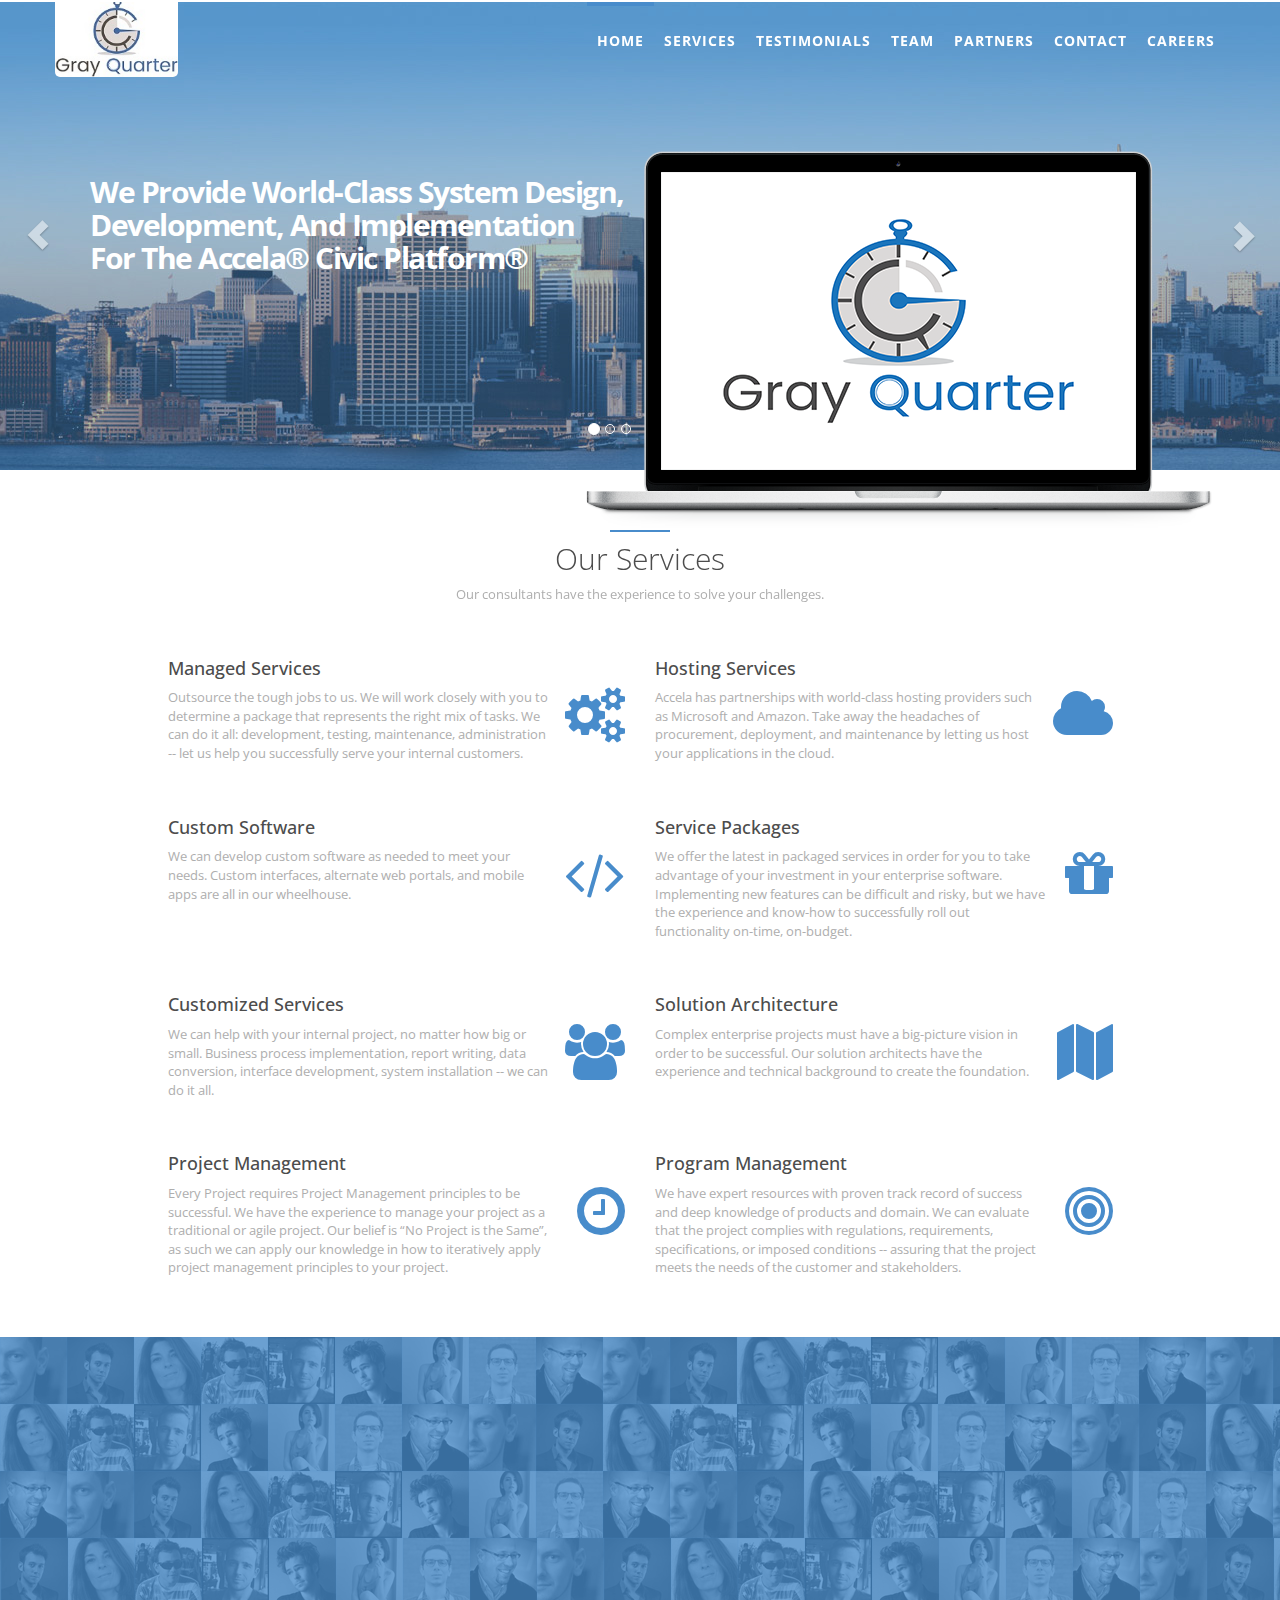
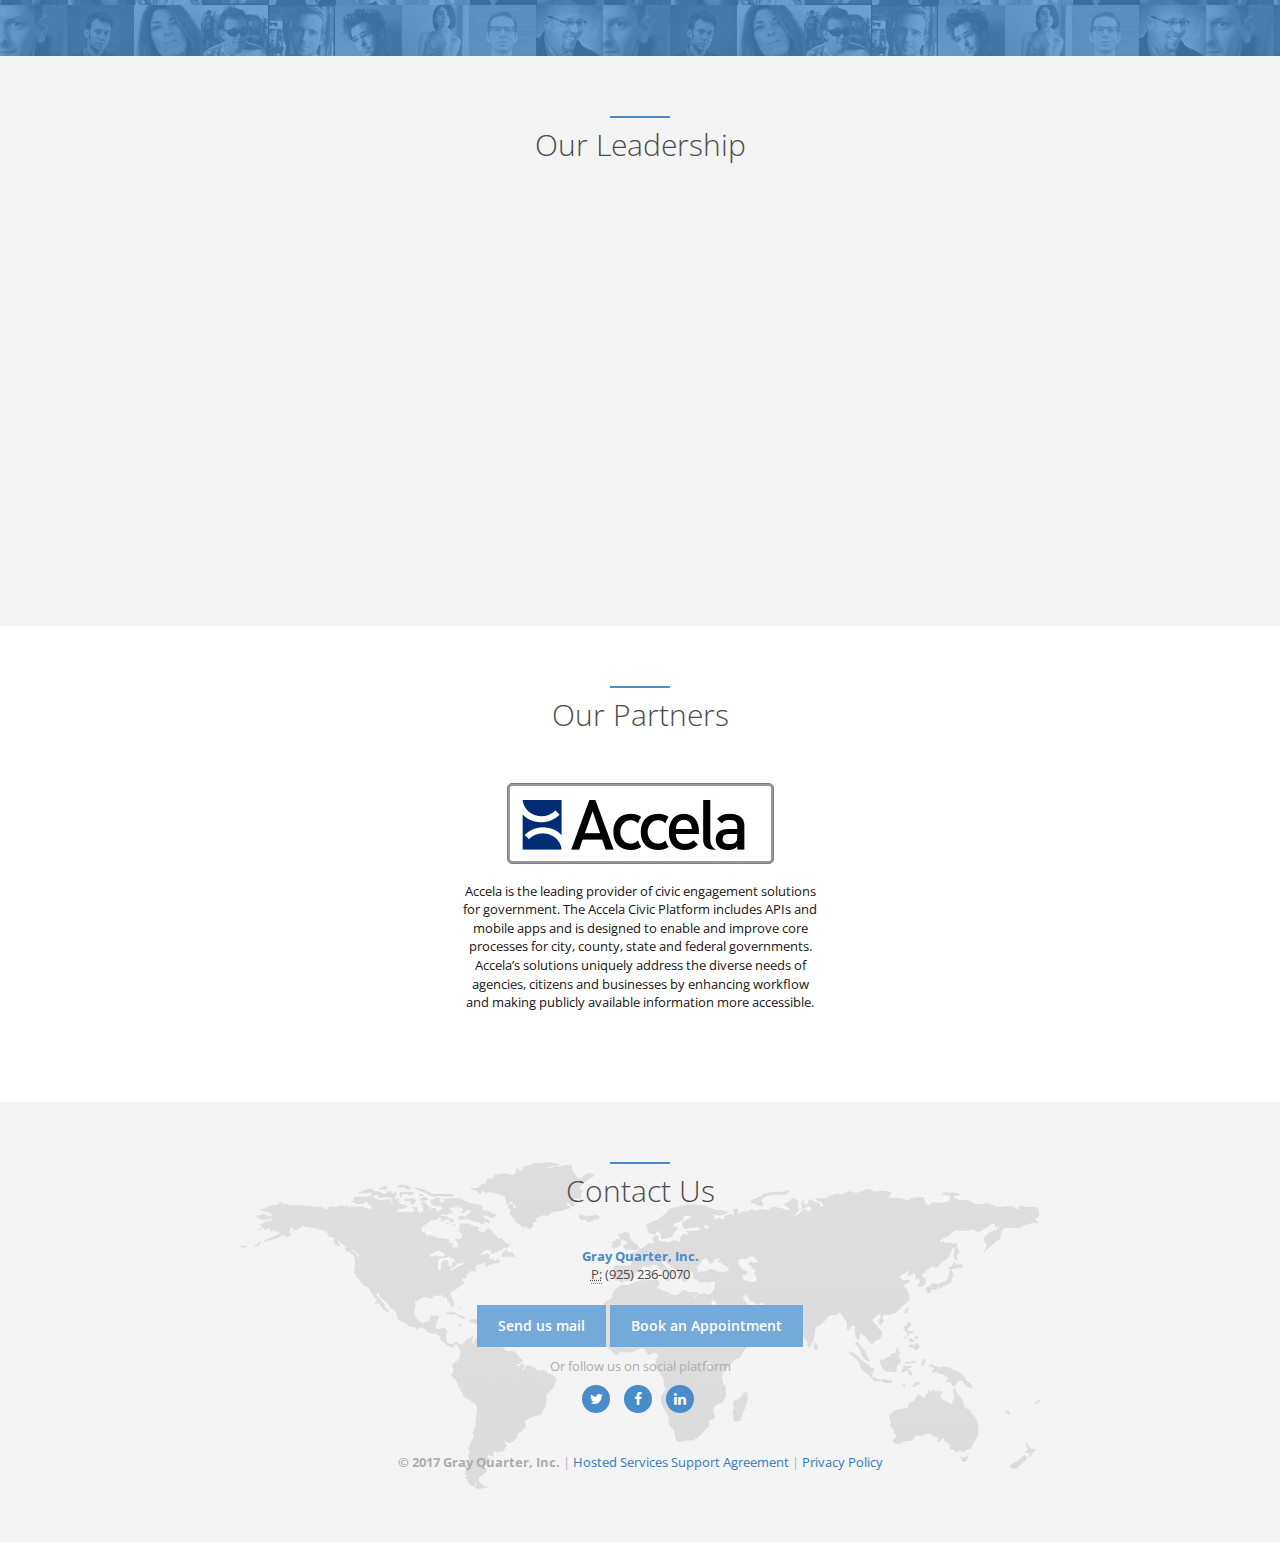
==== commit 54540b4f: "added careers" ====
--- a/index.html
+++ b/index.html
@@ -66,6 +66,7 @@
                         <li><a class="page-scroll" href="#team">Team</a></li>
                         <li><a class="page-scroll" href="#partners">Partners</a></li>
                         <li><a class="page-scroll" href="#contact">Contact</a></li>
+                        <li><a class="page-scroll" href=".\careers.html">Careers</a></li>
                     </ul>
                 </div>
             </div>
@@ -204,92 +205,7 @@
 
     </section>
 
-    <!-- <section id="products" class="container services for-service">
-    <div class="row">
-        <div class="col-sm-3">
-            <h2>Managed Services (QuarterCare)</h2>
-            <ul>
-                <li>Subscription-based, managed, professional services.</li>
-                <li>Services above and beyond those provided via maintenance agreement.</li>
-                <li> Subscribers are allocated a designated number of monthly hours.  These hours may expire monthly or roll over, depending on the chosen subscription plan.</li>
-                <li>  Hours may be used for system administration, troubleshooting, general configuration, maintenance, training, technical tasks, etc.</li>
-                <li>  Base rate of $xx/hr.   Longer subscription cycles will lower rate and allow for more generous hour rollover.</li>
-                <li> Managed Services clients automatically receive subscriptions to the Gray Quarter optimization suite of products.</li>
-            </ul>
-        </div>
-        <div class="col-sm-3">
-            <h2>Hosting Services</h2>
-            <ul>
-                <li>Premier, on-demand hosting facilitated by Gray Quarter. </li>
-                <li>Hosting of any size, from a single interface to multiple instances of software.</li>
-            </ul>
-            
-            <h2>Solution Architecture</h2>
-            <ul>
-                <li>Expert resources with proven track record of success.</li>
-                <li>Encompass a broad view of the project and define challenges and solutions.</li>
-                <li>Hourly or fixed-fee contracts.</li>
-                <li>Ongoing management of the solution plan execution.</li>
-                <li>Freedom from vendor bias ensures the best solutions.</li>
-            </ul>
-            
-            <h2>ndependent Verification and Validation</h2>
-            <ul>
-                <li>Expert resources with proven track record of success and deep knowledge of products and domain.</li>
-                <li>Assure that the project meets the needs of the customer and stakeholders.</li>
-                <li>Evaluate that the project complies with regulations, requirements, specifications, or imposed conditions.</li>
-            </ul>
-        </div>
-        
-        <div class="col-sm-3">
-            <h2>Software Products</h2>
-            <ul>
-                <li>Purpose-built Citizen Access sites (e.g., Residential Rental Registration).</li>
-                <li>External mobile workforce (XAMO) leveraging Microsoft Exchange.</li>
-                <li>QuarterData: API products to facilitate rapid data migration/loading.</li>
-                <li>Off the shelf interfaces to: 
-                    
-                    <ul>
-                        <li>Cloud-based Document Management Systems (Google Drive, Onedrive, etc.)</li>
-                        <li>On-premise EDMS (Onbase, etc.)</li>
-                        <li>Financial Systems</li>
-                    </ul>
-                </li>
-                <li>QuarterRules: External business rules</li>
-                <li>QuarterGuard: Log File analyzer, Monitors all product log files for early warning diagnostics.   Email/Text messages to admins when errors occur or are about to occur.  For Managed  Services clients, cases are automatically logged.</li>
-                <li>QuarterLog: captures output of all business rules and stores on the record permanently.  Provides a detailed historical audit of all automation.</li>
-            </ul>
-        </div>
-        <div class="col-sm-3">
-            <h2>Service Products</h2>
-            <ul>
-                <li>Master Script Migration (e.g, 1.x to 3.x)</li>
-                <li>Script optimization (standard choices to JavaScript in Git/Subversion)</li>
-                <li>Electronic Document Review (EDR) implementation</li>
-                <li>Server virtualization/optimization</li>
-                <li>Product/database tuning</li>
-            </ul>
-        </div>
-        <div class="col-sm-3">
-            <h2>Customized Services</h2>
-            <ul>
-                <li>As needed assistance, immediate response.</li>
-                <li>Customized implementation packages to suit any needs.</li>
-                <li>Hourly or fixed-fee contracts.</li>
-                <li>Server virtualization/optimization</li>
-                <li>Product/database tuning</li>
-            </ul>
-        </div>
-        <div class="col-sm-3">
-            <h2>Project Management</h2>
-            <ul>
-                <li>Blah.</li>
-                
-            </ul>
-        </div>
-    </div>
-</section> -->
-
+  
     <section id="testimonials" class="navy-section testimonials" style="margin-top: 0">
 
         <div class="container">
@@ -437,7 +353,7 @@
             </div>
             <!-- Modal -->
             <div class="modal fade" id="tosAgree" role="dialog">
-                <div class="modal-dialog">
+                <div class="modal-dialog modal-lg">
 
                     <!-- Modal content-->
                     <div class="modal-content">
@@ -454,7 +370,7 @@
             </div>
             <!-- Modal -->
             <div class="modal fade" id="privacyPolicy" role="dialog">
-                <div class="modal-dialog">
+                <div class="modal-dialog modal-lg">
 
                     <!-- Modal content-->
                     <div class="modal-content">
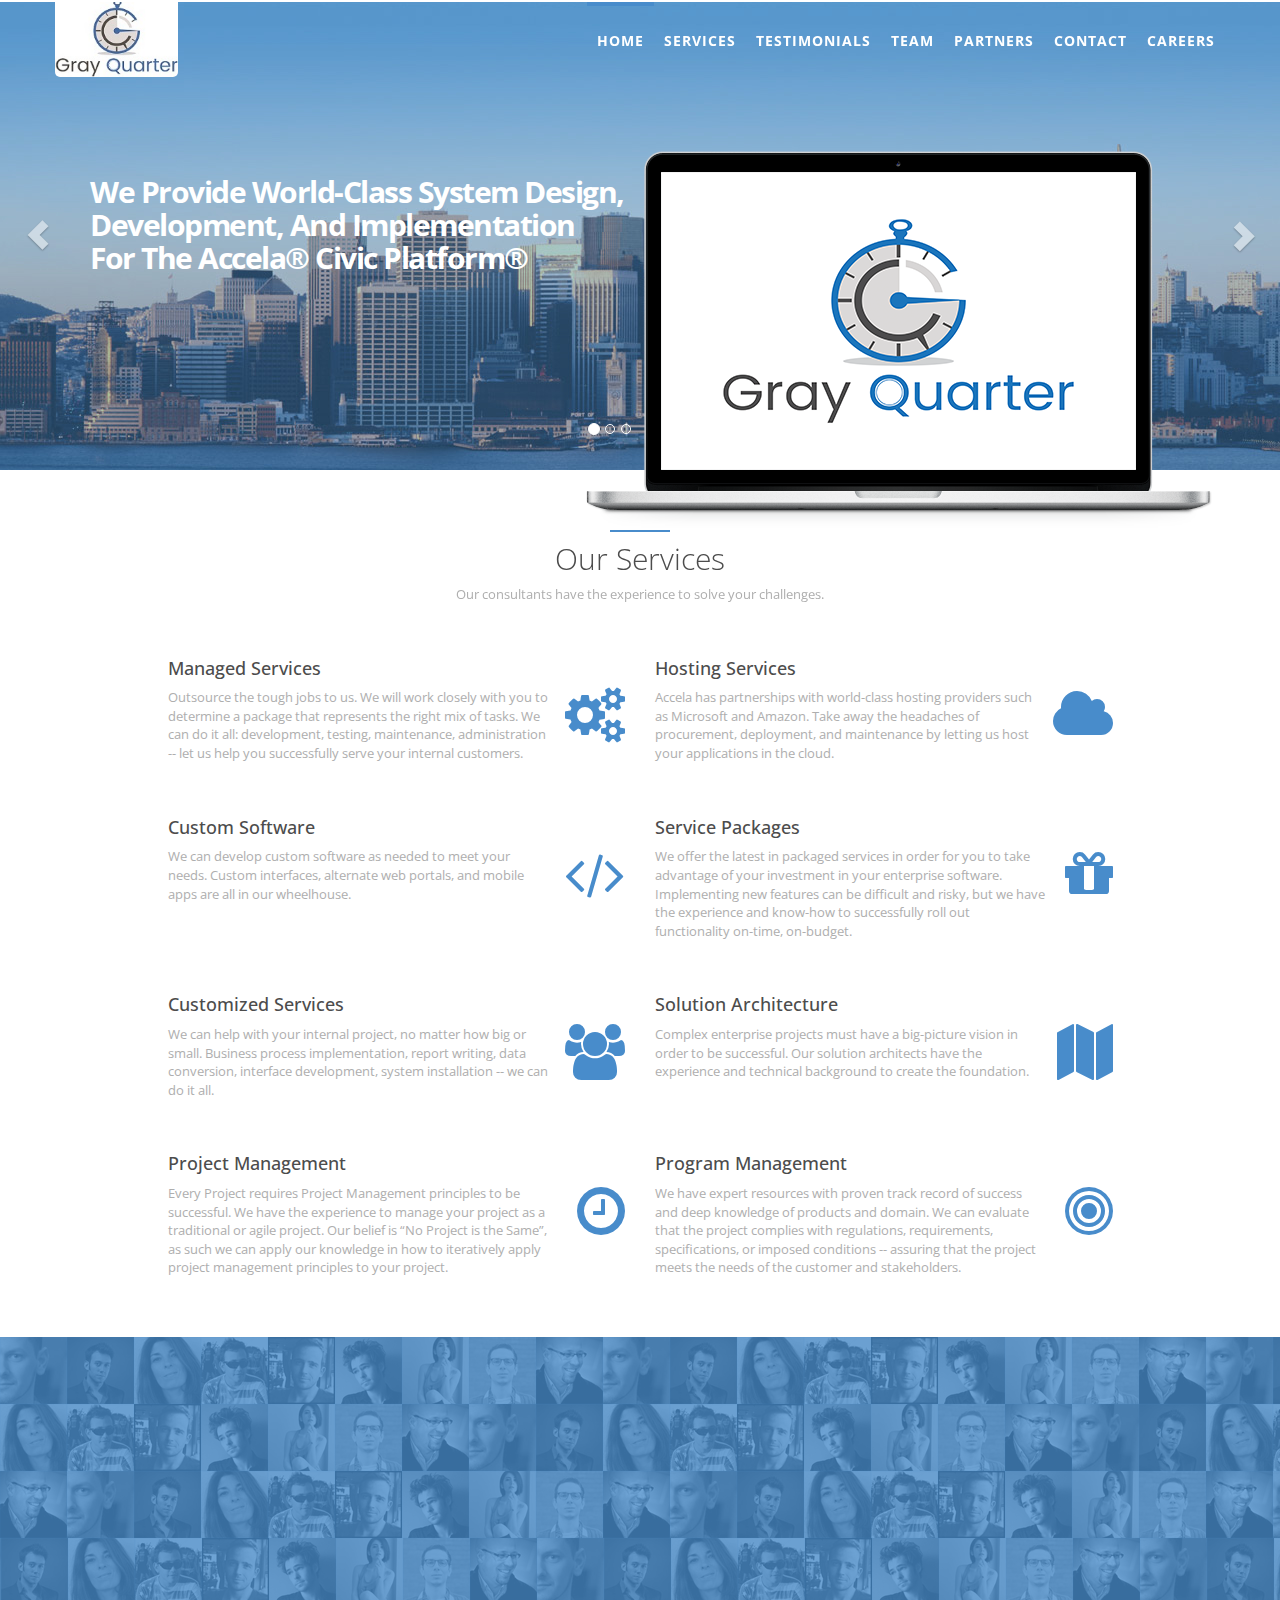
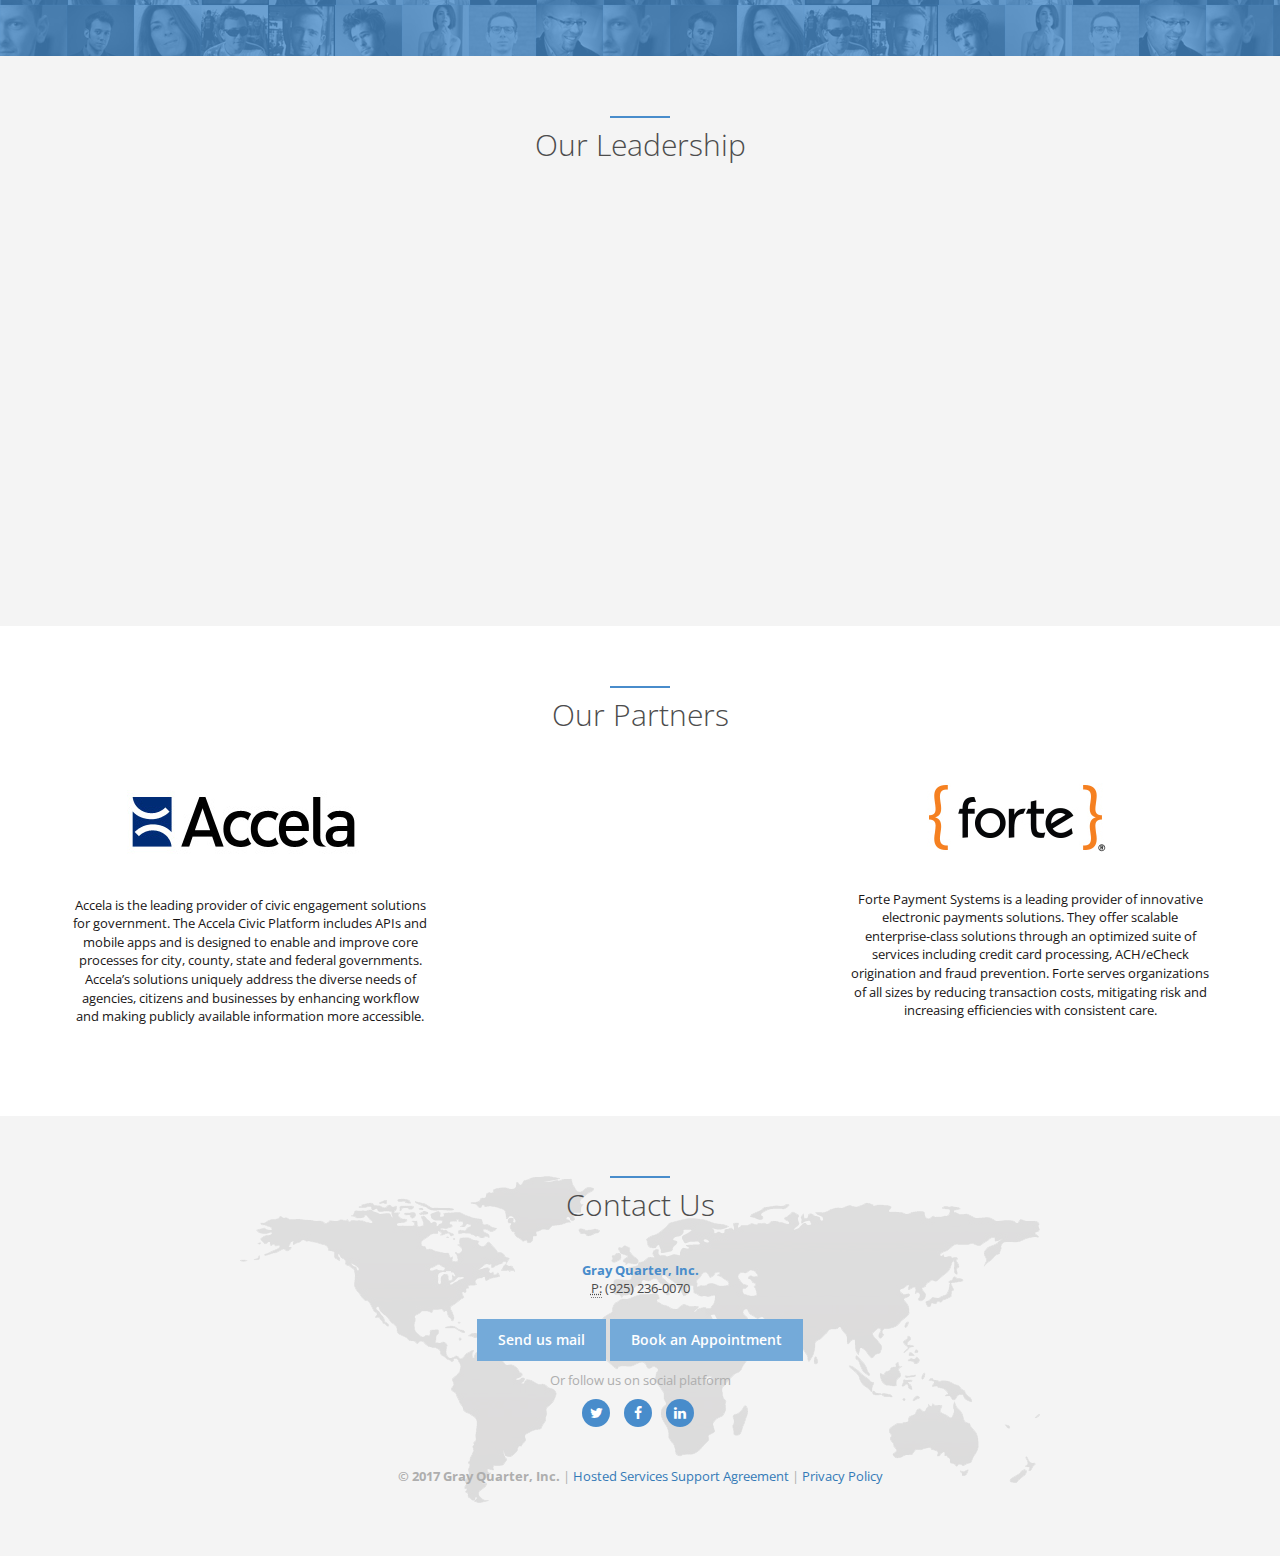
==== commit 6440b720: "partners update" ====
--- a/index.html
+++ b/index.html
@@ -285,25 +285,27 @@
             </div>
             <div class="row features-block">
                 <div class="col-lg-4">
-                    <div class="partner text-center">
-
-                    </div>
-                </div>
+                        <div class="partner text-center">
+                            <a href="http://www.accela.com/" target="_blank"><img src="img/logo.gif" class="img-responsive" /></a><br/>
+                            <p style="color:#181515">Accela is the leading provider of civic engagement solutions for government. The Accela Civic Platform
+                                includes APIs and mobile apps and is designed to enable and improve core processes for city,
+                                county, state and federal governments. Accela’s solutions uniquely address the diverse needs
+                                of agencies, citizens and businesses by enhancing workflow and making publicly available information
+                                more accessible.</p>
+                        </div>
+                    </div>
                 <div class="col-lg-4">
                     <div class="partner text-center">
-                        <a href="http://www.accela.com/" target="_blank"><img src="img/logo.gif" class="img-responsive" /></a>
-                        <p style="color:#181515">Accela is the leading provider of civic engagement solutions for government. The Accela Civic Platform
-                            includes APIs and mobile apps and is designed to enable and improve core processes for city,
-                            county, state and federal governments. Accela’s solutions uniquely address the diverse needs
-                            of agencies, citizens and businesses by enhancing workflow and making publicly available information
-                            more accessible.</p>
-                    </div>
-                </div>
+
+                    </div>
+                </div>
+                
                 <div class="col-lg-4">
-                    <div class="partner text-center">
-
-                    </div>
-                </div>
+                        <div class="partner text-center">
+                            <a href="http://www.forte.net/" target="_blank" border="0"><img src="img/forte-sm.jpg" class="img-responsive" /></a><br/>
+                            <p style="color:#181515">Forte Payment Systems is a leading provider of innovative electronic payments solutions. They offer scalable enterprise-class solutions through an optimized suite of services including credit card processing, ACH/eCheck origination and fraud prevention. Forte serves organizations of all sizes by reducing transaction costs, mitigating risk and increasing efficiencies with consistent care.</p>
+                        </div>
+                    </div>
             </div>
         </div>
 
--- a/css/style.css
+++ b/css/style.css
@@ -991,9 +991,9 @@
 
 section.comments .partner .img-responsive {
     margin: 0.5% auto 5% auto;
-    padding: 2px;
+    /*padding: 2px; 
     border: 1px solid gray;
-    border-radius: 5px;
+    border-radius: 5px; */
     background: rgba(0, 0, 0, 0.4)
 }
 
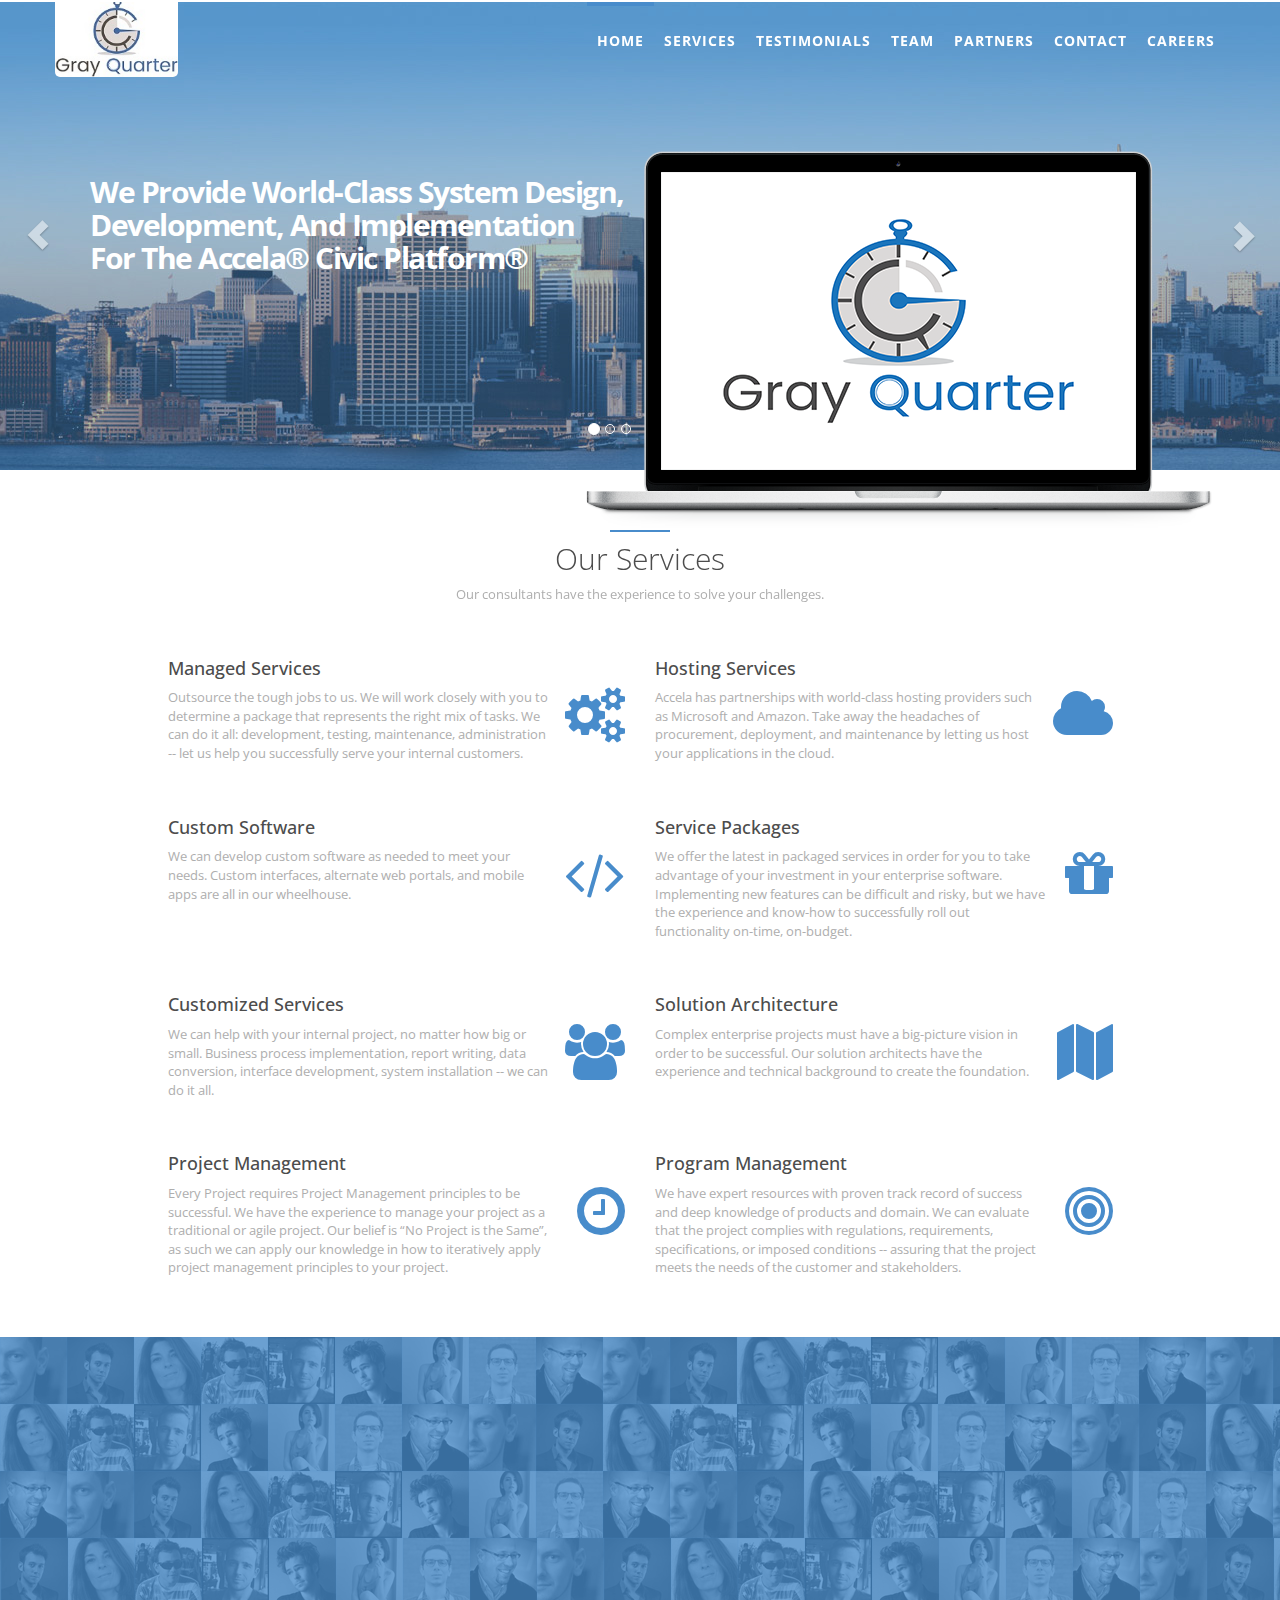
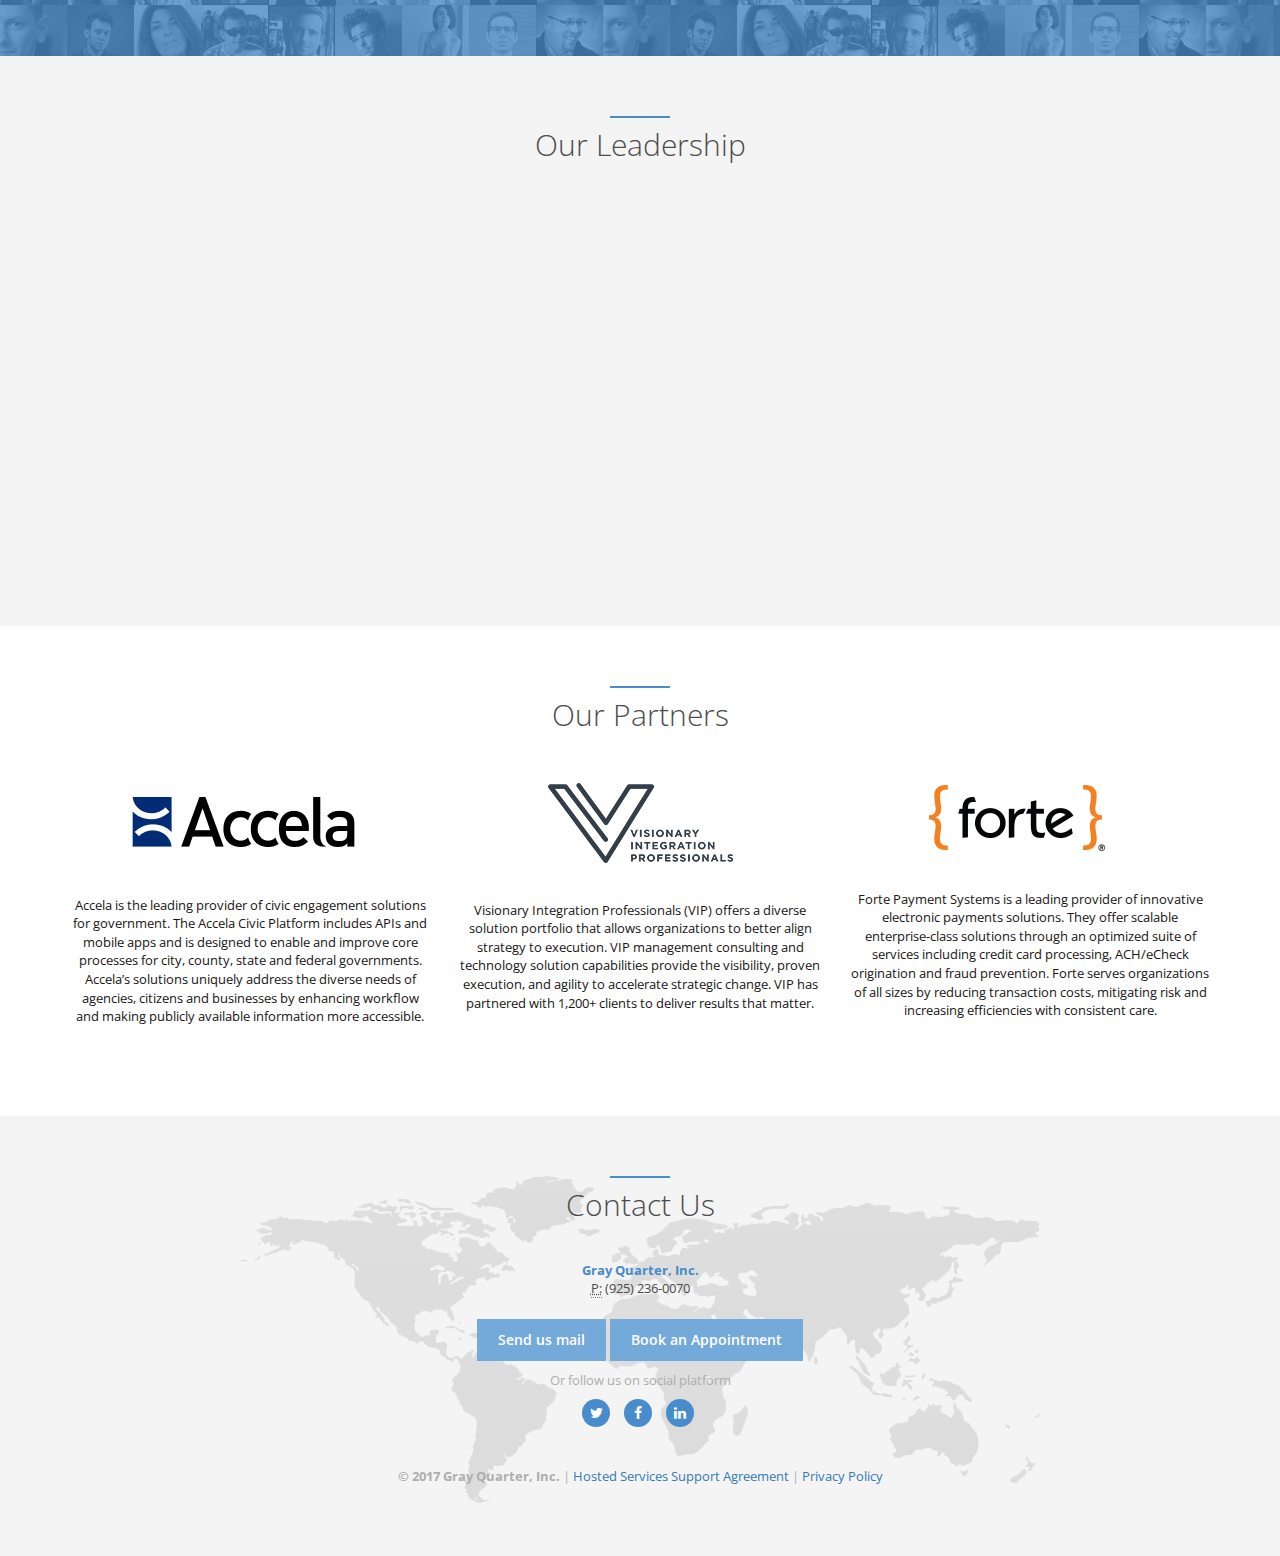
==== commit d626f674: "added VIP" ====
--- a/index.html
+++ b/index.html
@@ -296,7 +296,8 @@
                     </div>
                 <div class="col-lg-4">
                     <div class="partner text-center">
-
+                        <a href="https://www.trustvip.com/" target="_blank"><img src="img/vip-logo.png" class="img-responsive" /></a><br/>
+                        <p style="color:#181515">Visionary Integration Professionals (VIP) offers a diverse solution portfolio that allows organizations to better align strategy to execution. VIP management consulting and technology solution capabilities provide the visibility, proven execution, and agility to accelerate strategic change. VIP has partnered with 1,200+ clients to deliver results that matter.</p>
                     </div>
                 </div>
                 
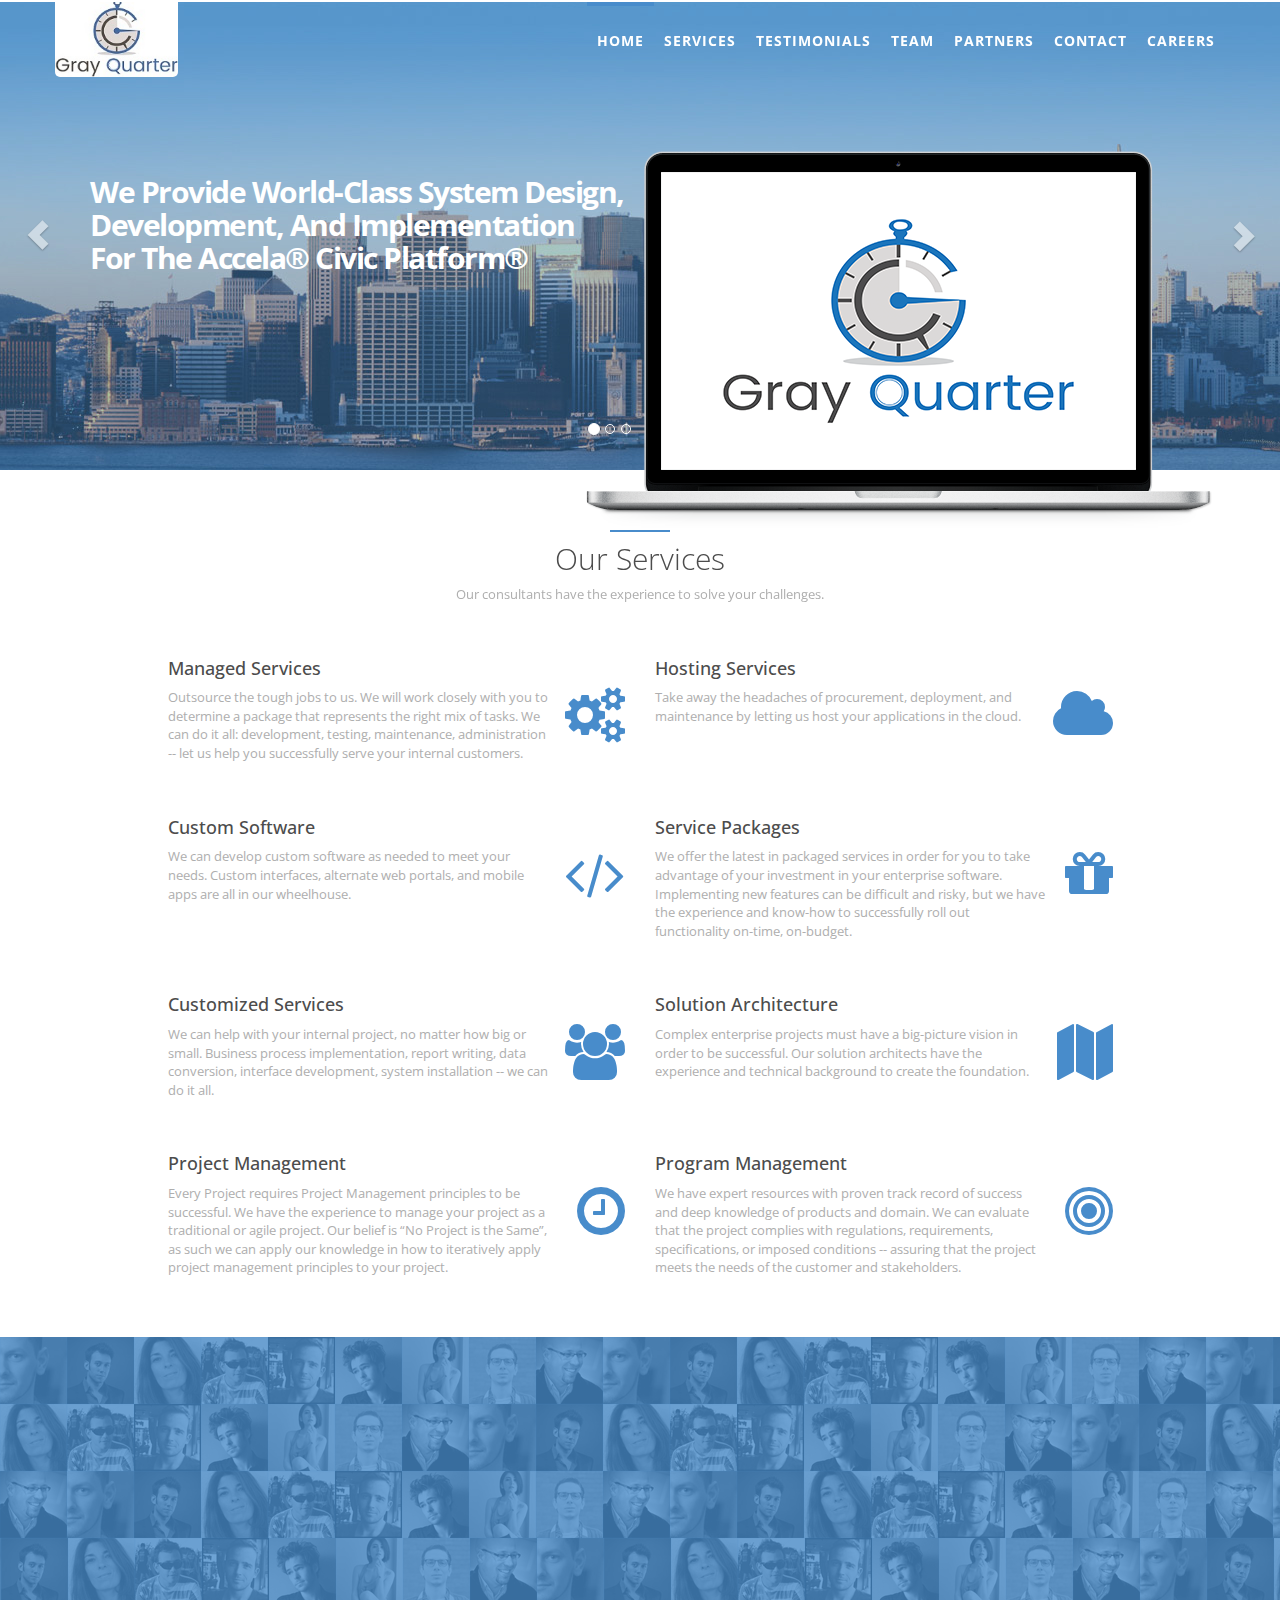
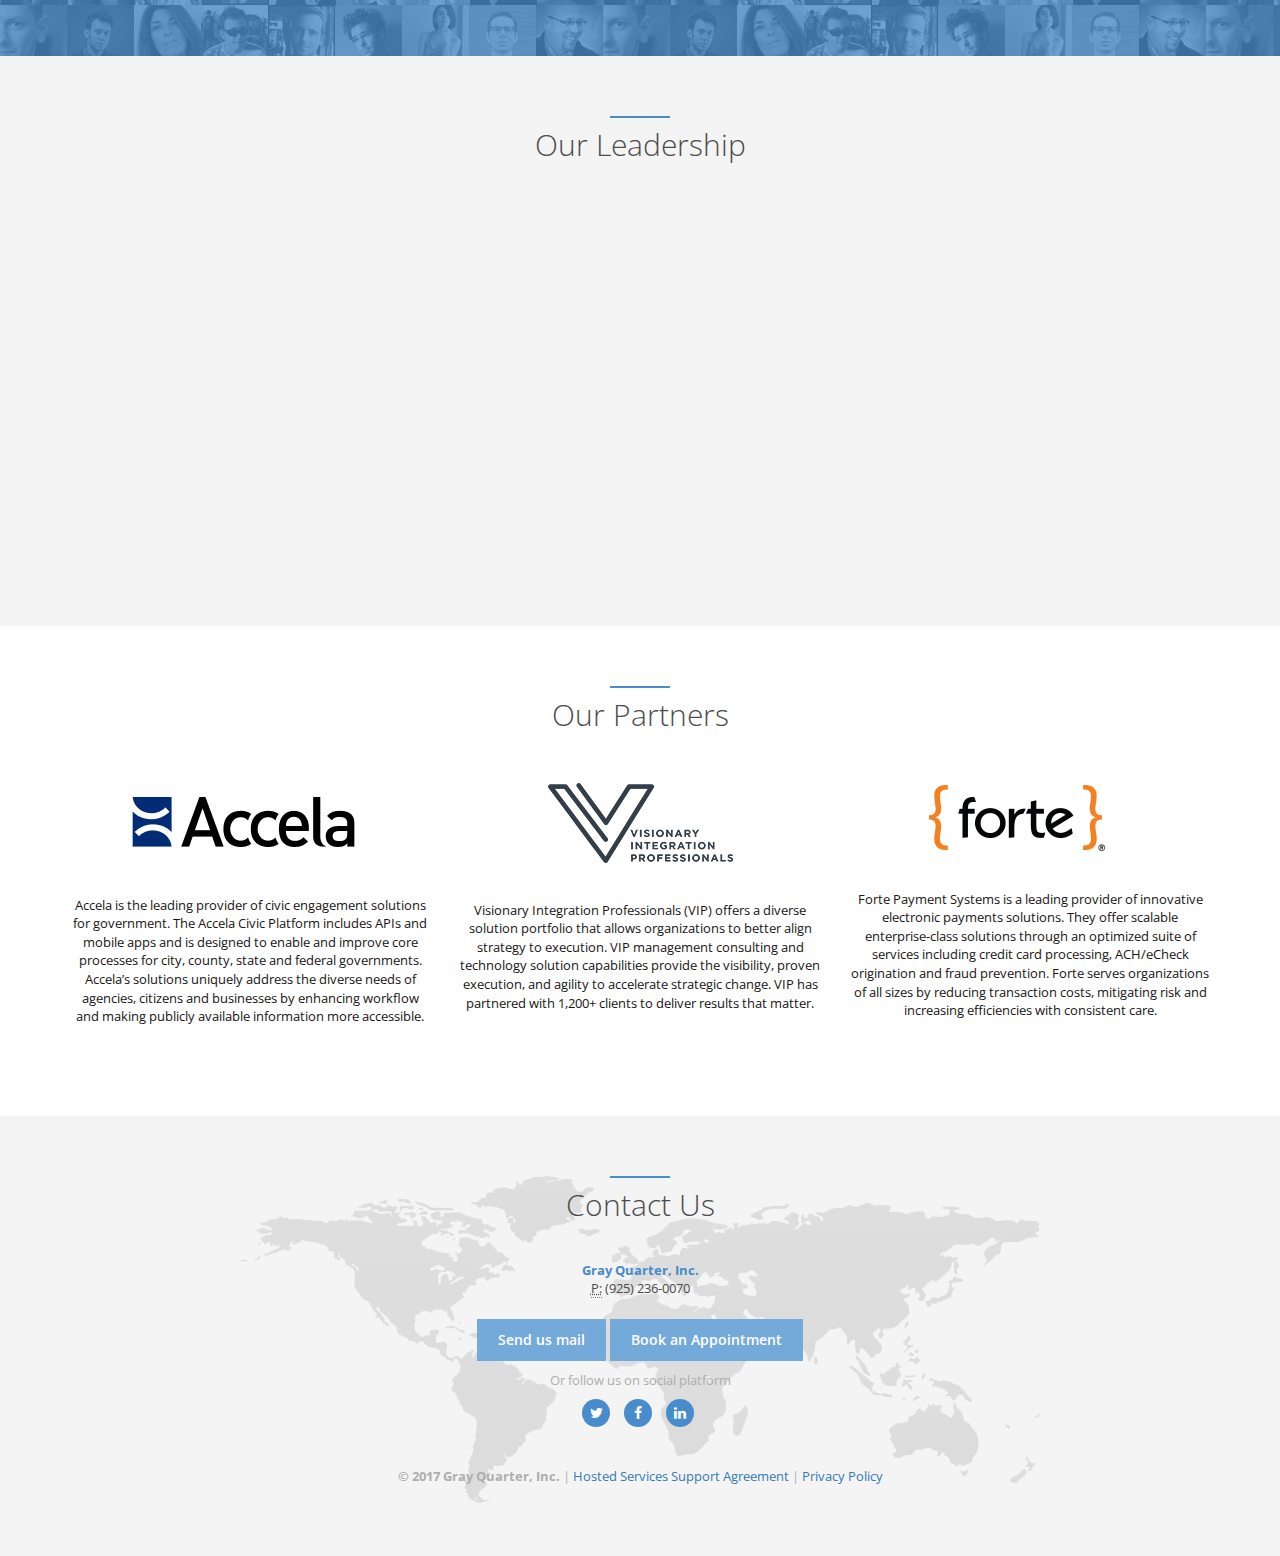
==== commit 5115dcd4: "index update" ====
--- a/index.html
+++ b/index.html
@@ -148,7 +148,7 @@
                 <div class="col-lg-5 features-text">
                     <h2>Hosting Services</h2>
                     <i class="fa fa-cloud big-icon pull-right"></i>
-                    <p>Accela has partnerships with world-class hosting providers such as Microsoft and Amazon. Take away the
+                    <p>Take away the
                         headaches of procurement, deployment, and maintenance by letting us host your applications in the
                         cloud.
                     </p>
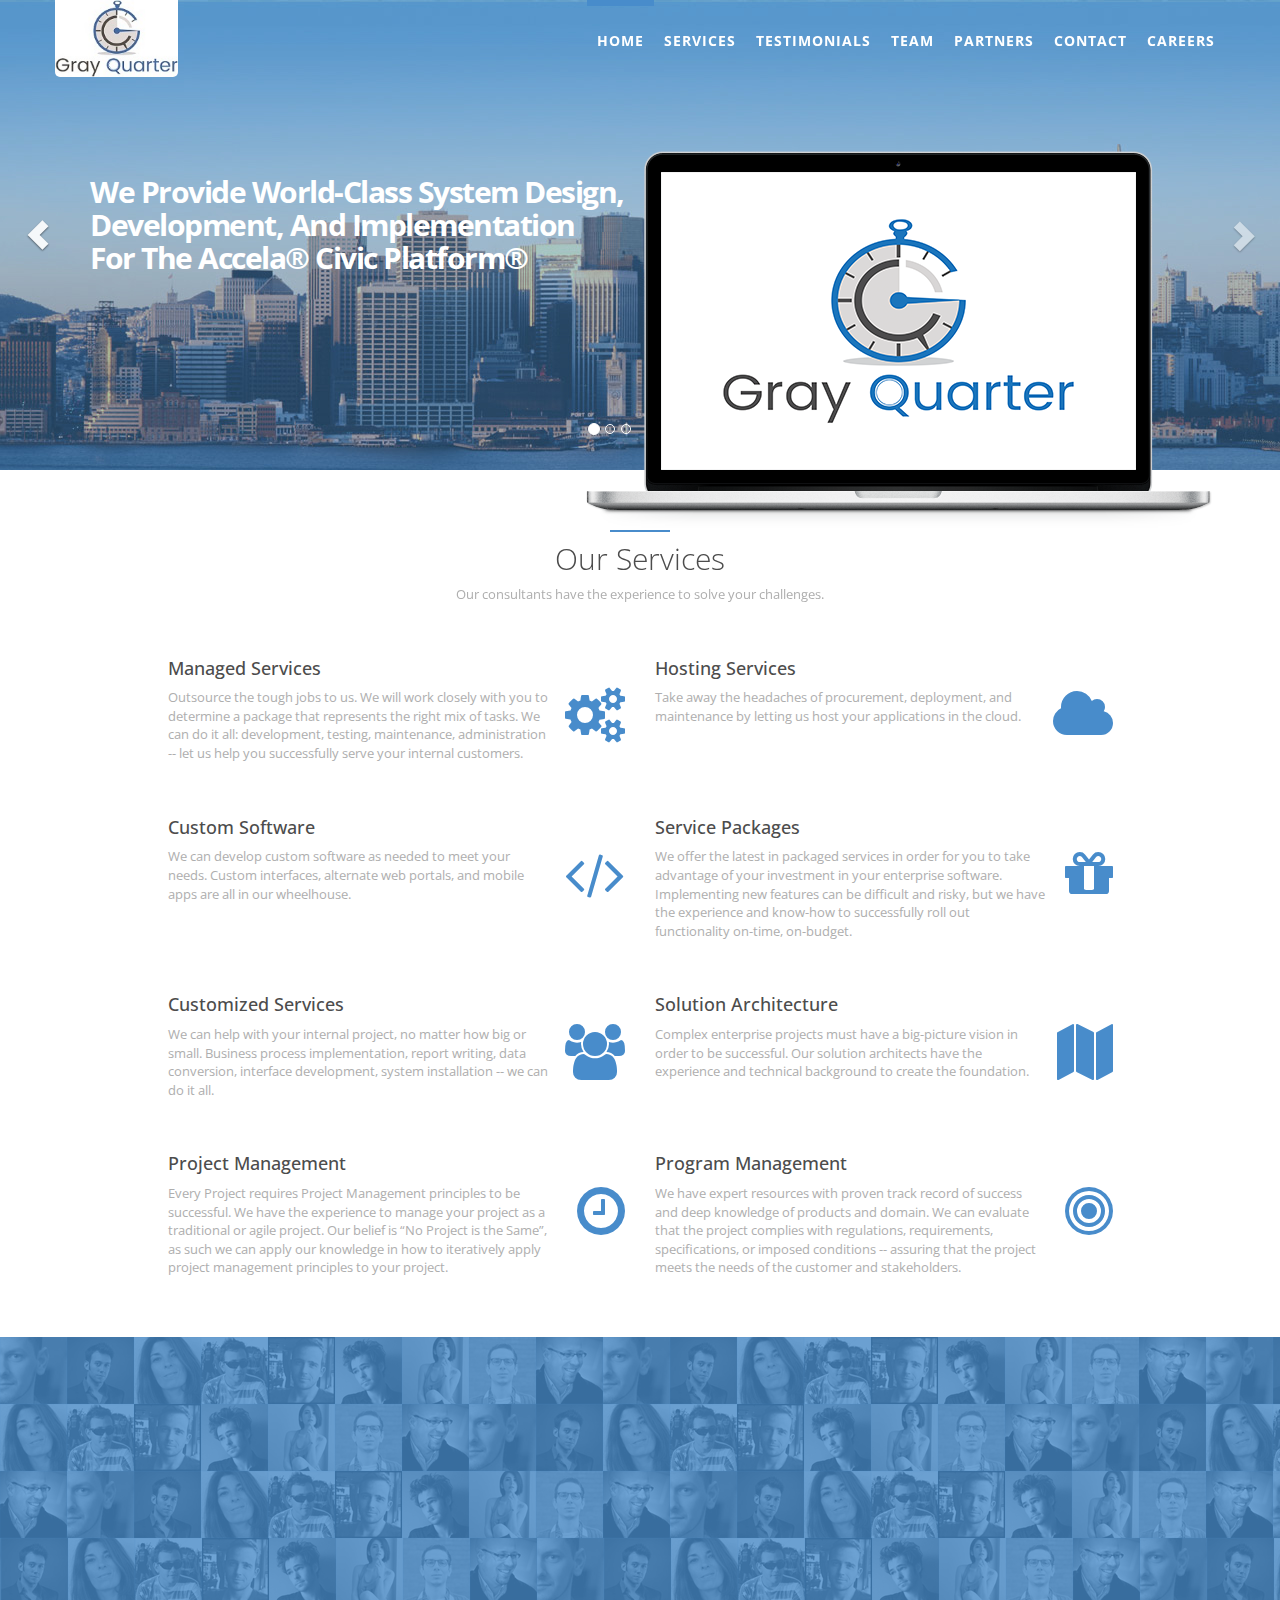
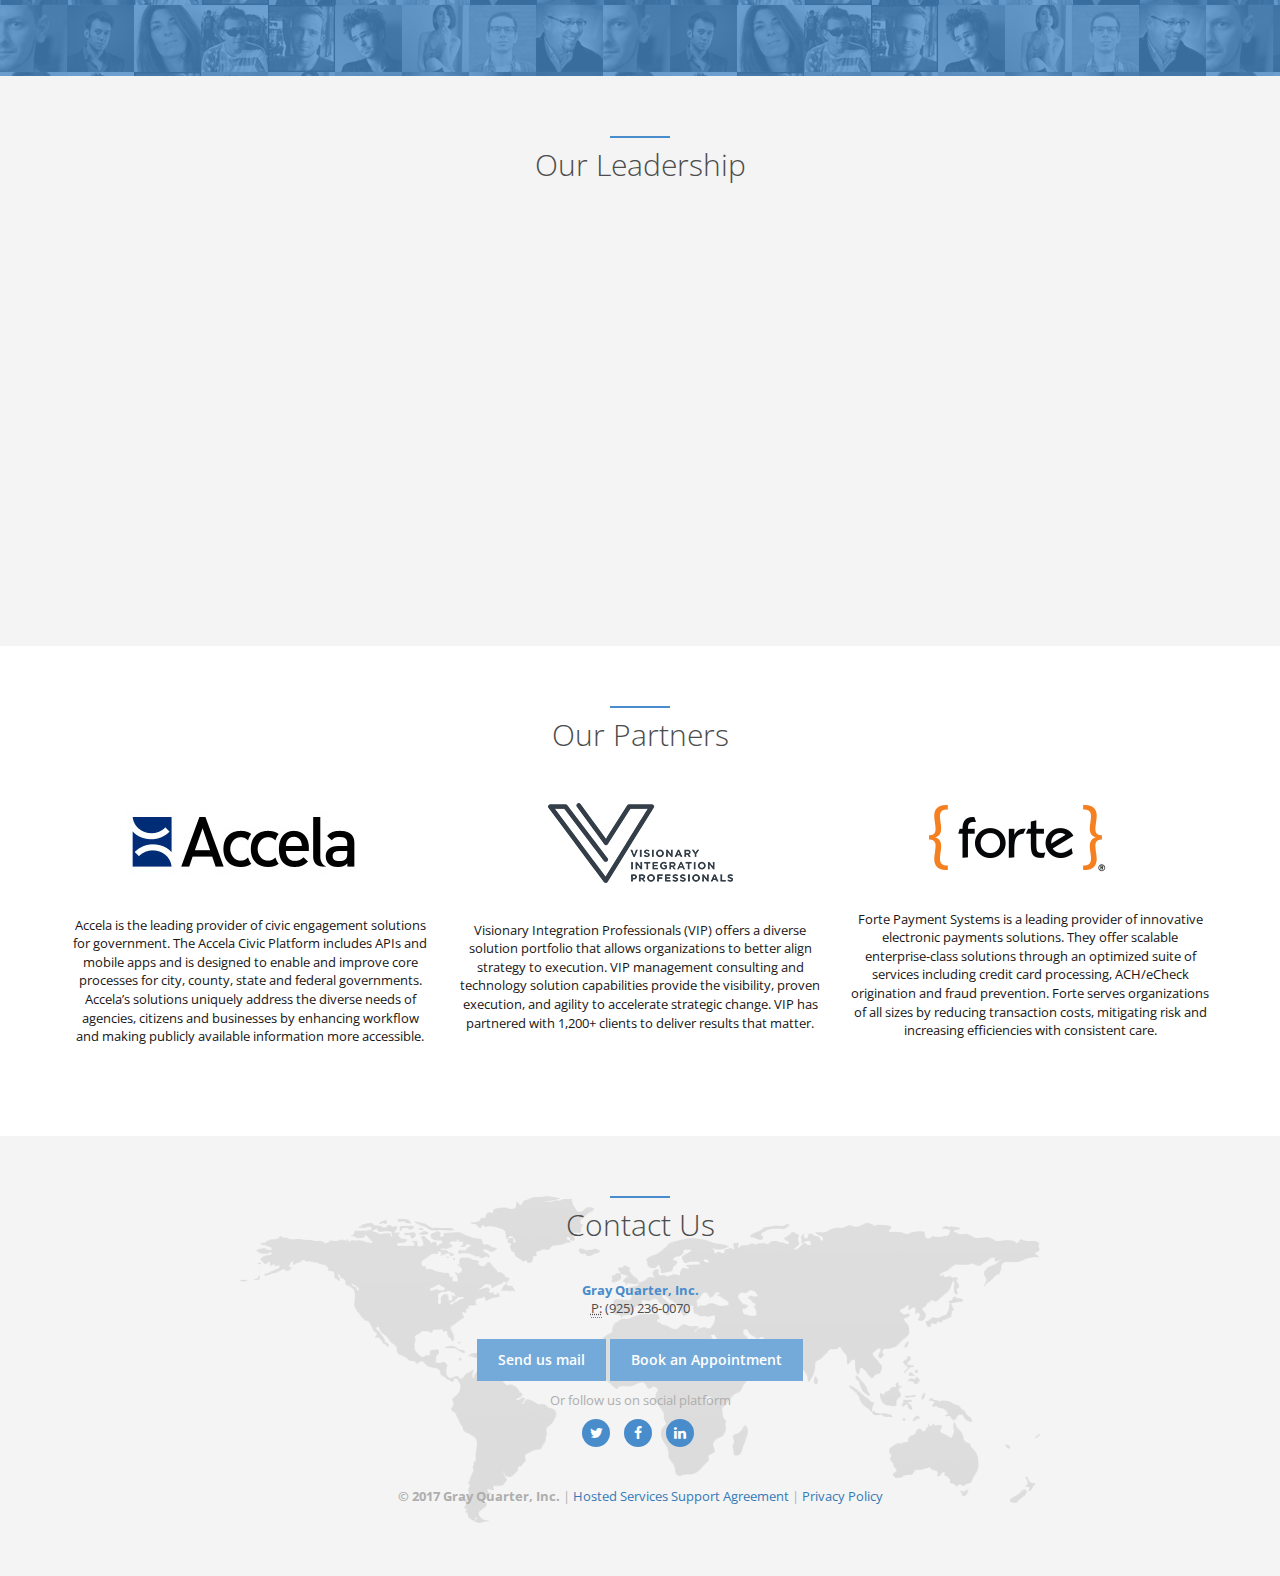
==== commit 07842029: "quotes and careers update" ====
--- a/index.html
+++ b/index.html
@@ -216,7 +216,9 @@
                         What our customers say
                     </h1>
                     <div class="testimonials-text">
-                        <i>"They are willing to tackle anything with the most positive approach and execute the tasks with perfection. They went above and beyond the call of duty to make the go live as seamless as possible."</i>
+                        <i>"Gray Quarter was an excellent choice for our jurisdiction.  The consultants at Gray Quarter have unmatched expertise in the Accela Civic Platform and consistently deliver creative solutions beyond our expectations."</i>
+                        <br/>
+                        <strong>Thomas Cirimele - Sonoma County, CA</strong>
                     </div>
                     <small>
                    <!-- <strong>12.02.2014 - Somebody, probably</strong> -->
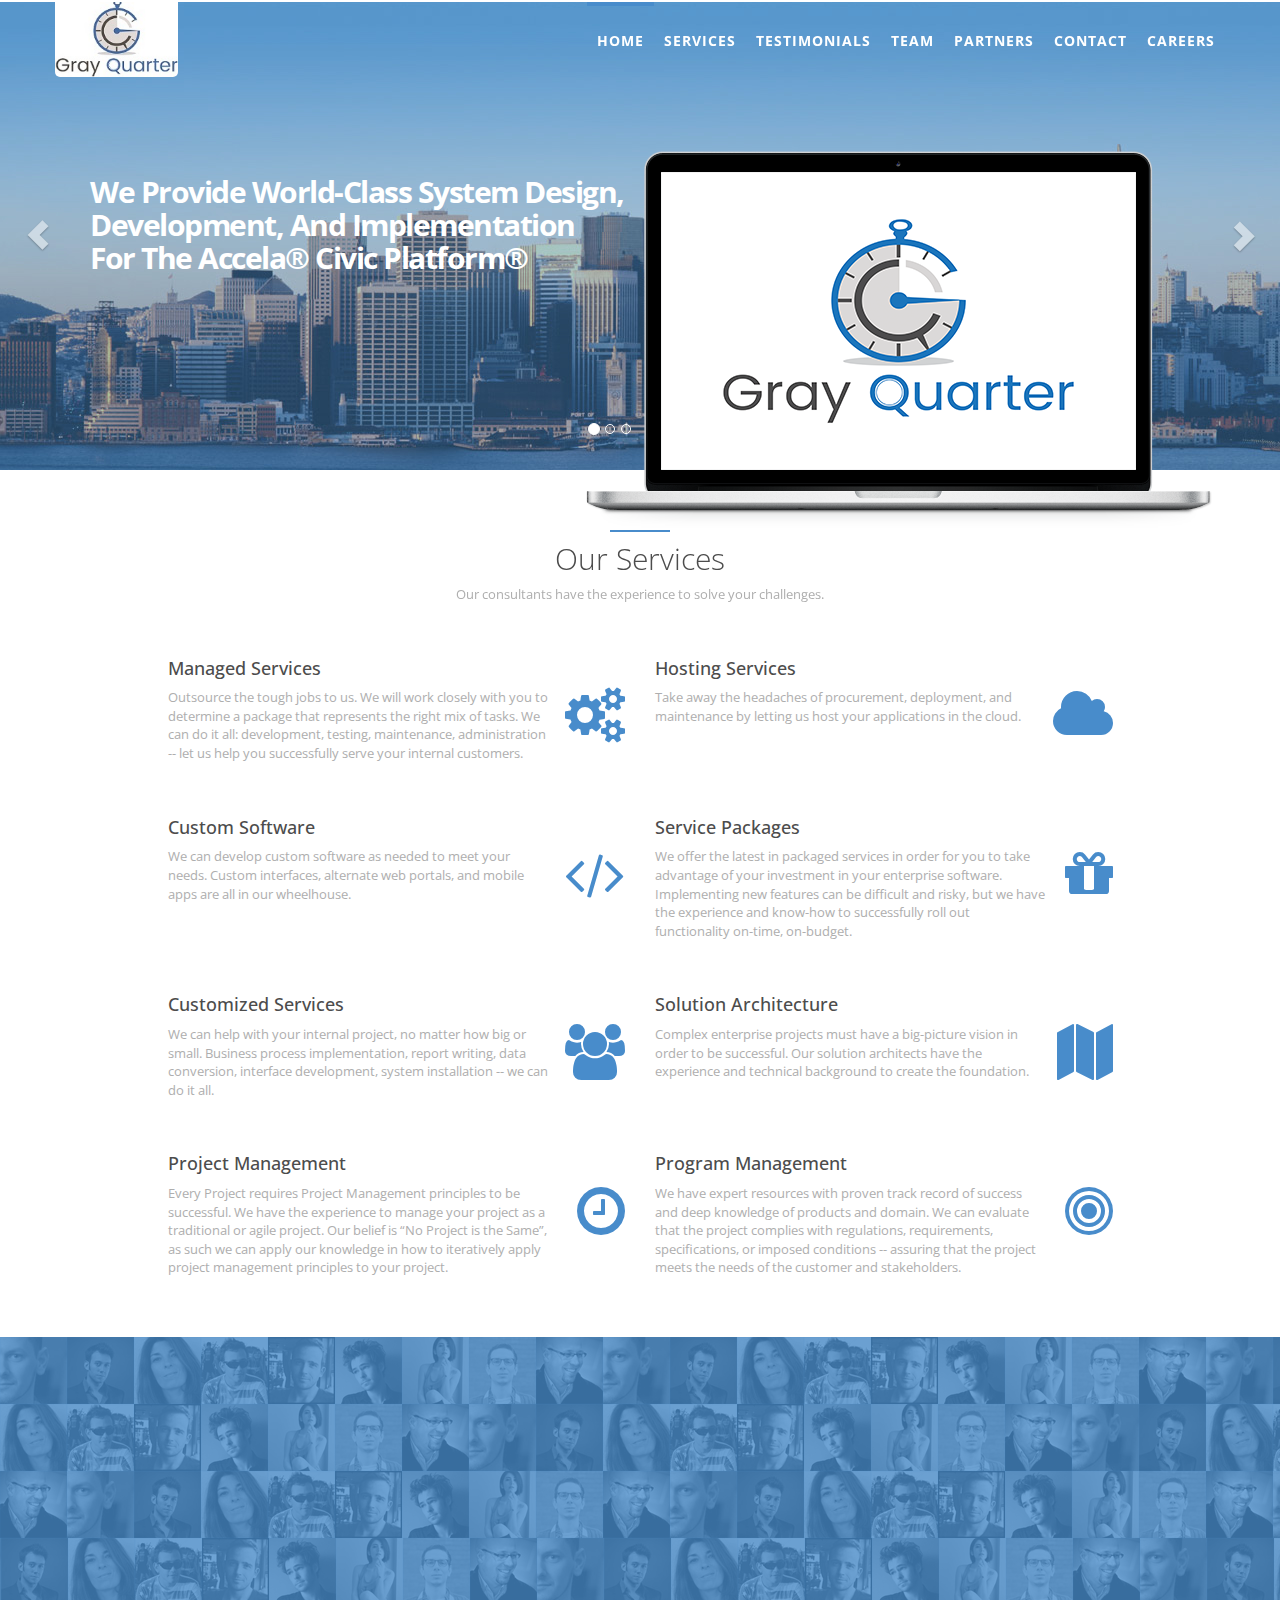
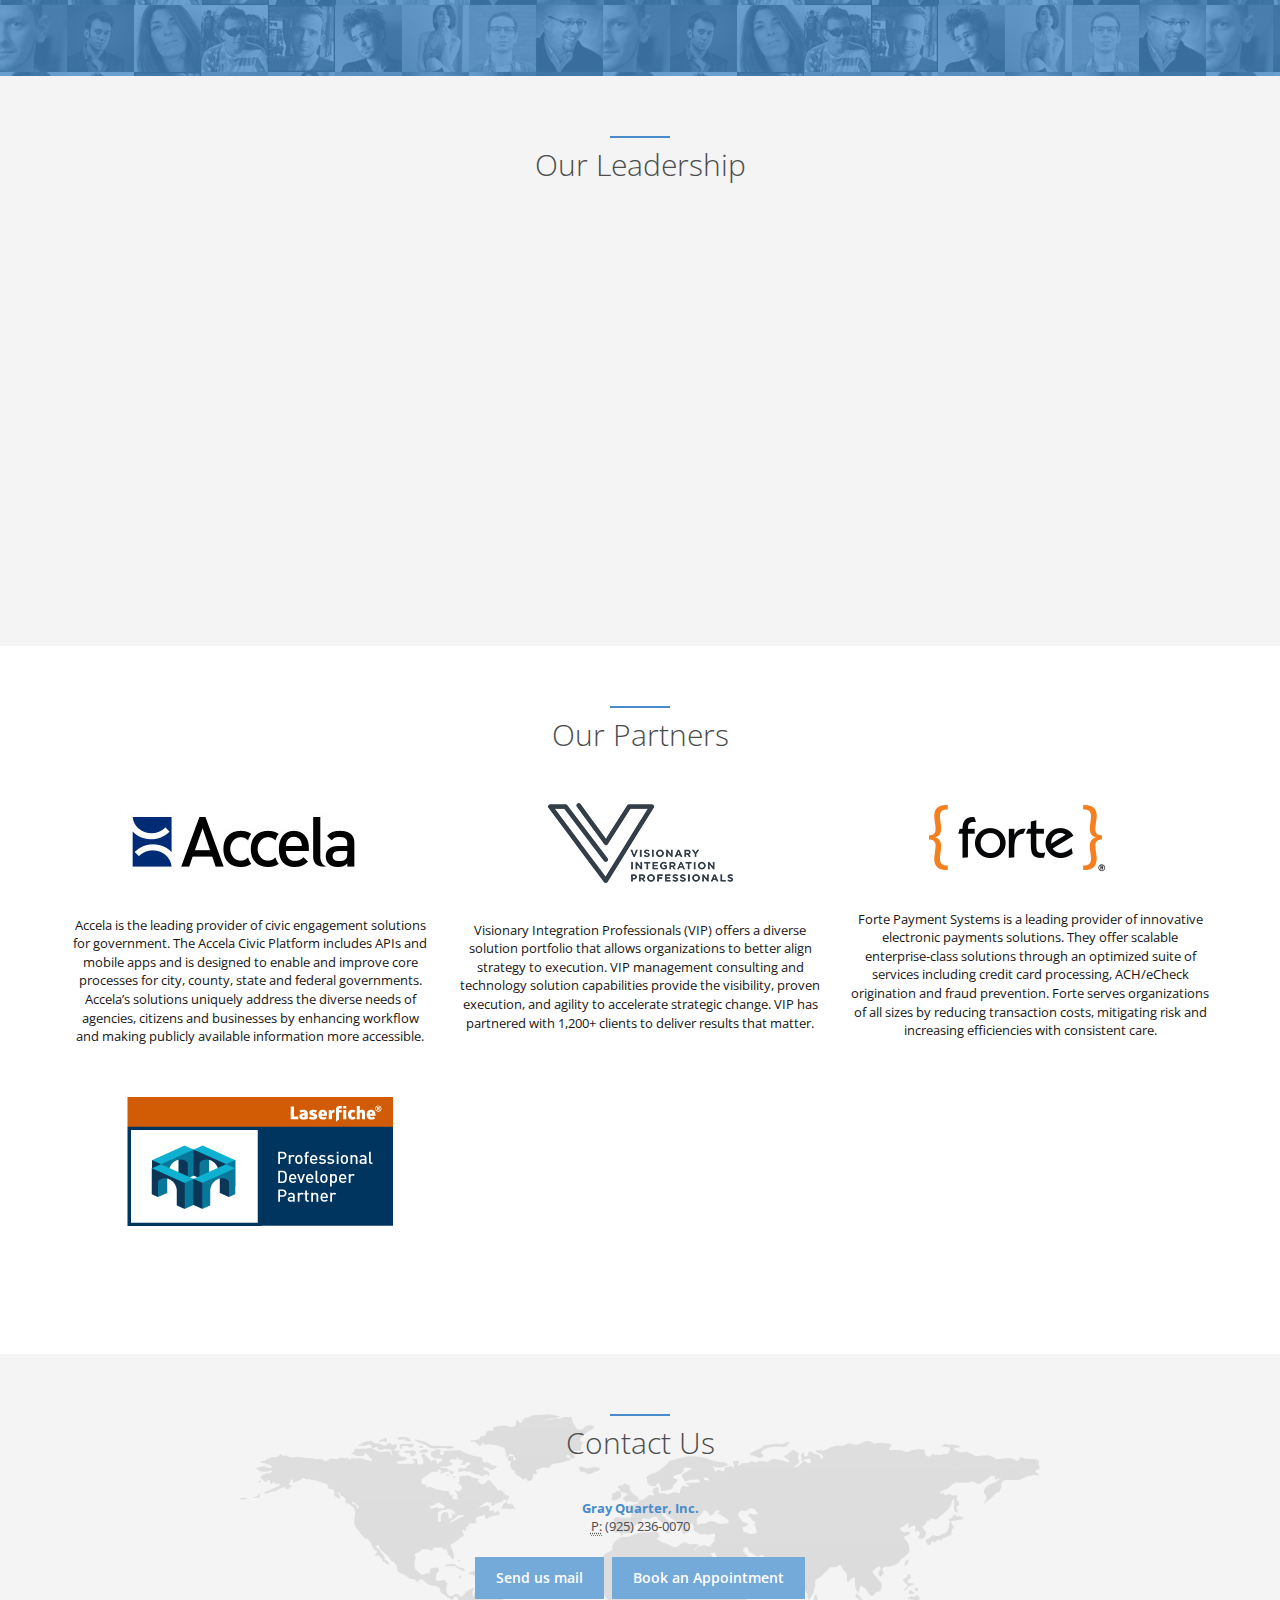
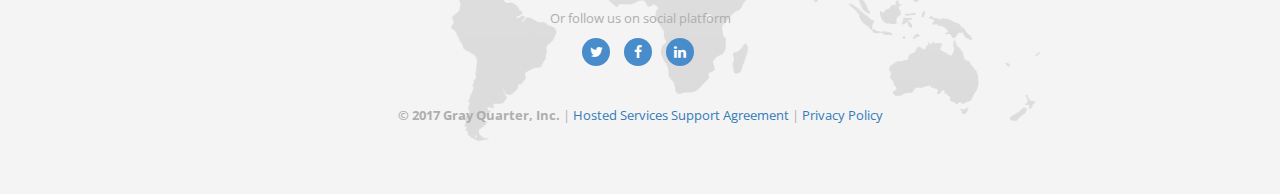
==== commit bc28eb12: "." ====
--- a/index.html
+++ b/index.html
@@ -53,20 +53,40 @@
                         <span class="icon-bar"></span>
                         <span class="icon-bar"></span>
                     </button>
-                    <a class="navbar-brand hidden-xs hidden-sm" href="#"><img src="img/Gray%20Quarter,%20Inc.jpg" /></a>
-                    <a class="navbar-brand hidden-lg hidden-md hidden-sm" href="#"><img src="img/for-mob.jpg" /></a>
-                    <a class="navbar-brand hidden-lg hidden-md hidden-xs" href="#"><img src="img/for-small.jpg" /></a>
+                    <a class="navbar-brand hidden-xs hidden-sm" href="#">
+                        <img src="img/Gray%20Quarter,%20Inc.jpg" />
+                    </a>
+                    <a class="navbar-brand hidden-lg hidden-md hidden-sm" href="#">
+                        <img src="img/for-mob.jpg" />
+                    </a>
+                    <a class="navbar-brand hidden-lg hidden-md hidden-xs" href="#">
+                        <img src="img/for-small.jpg" />
+                    </a>
                 </div>
                 <div id="navbar" class="navbar-collapse collapse">
                     <ul class="nav navbar-nav navbar-right">
-                        <li><a class="page-scroll" href="#page-top">Home</a></li>
-                        <li><a class="page-scroll" href="#features">services</a></li>
+                        <li>
+                            <a class="page-scroll" href="#page-top">Home</a>
+                        </li>
+                        <li>
+                            <a class="page-scroll" href="#features">services</a>
+                        </li>
                         <!-- <li><a class="page-scroll" href="#products">Products</a></li> -->
-                        <li><a class="page-scroll" href="#testimonials">Testimonials</a></li>
-                        <li><a class="page-scroll" href="#team">Team</a></li>
-                        <li><a class="page-scroll" href="#partners">Partners</a></li>
-                        <li><a class="page-scroll" href="#contact">Contact</a></li>
-                        <li><a class="page-scroll" href=".\careers.html">Careers</a></li>
+                        <li>
+                            <a class="page-scroll" href="#testimonials">Testimonials</a>
+                        </li>
+                        <li>
+                            <a class="page-scroll" href="#team">Team</a>
+                        </li>
+                        <li>
+                            <a class="page-scroll" href="#partners">Partners</a>
+                        </li>
+                        <li>
+                            <a class="page-scroll" href="#contact">Contact</a>
+                        </li>
+                        <li>
+                            <a class="page-scroll" href=".\careers.html">Careers</a>
+                        </li>
                     </ul>
                 </div>
             </div>
@@ -82,8 +102,9 @@
             <div class="item active">
                 <div class="container">
                     <div class="carousel-caption">
-                        <h1>We provide world-class system design,<br/> development, and implementation<br/> for the Accela&reg;
-                            Civic Platform&reg;</h1>
+                        <h1>We provide world-class system design,
+                            <br/> development, and implementation
+                            <br/> for the Accela&reg; Civic Platform&reg;</h1>
                     </div>
                     <div class="carousel-image wow zoomIn">
                         <img src="img/laptop.png" alt="laptop" />
@@ -96,7 +117,8 @@
             <div class="item">
                 <div class="container">
                     <div class="carousel-caption blank">
-                        <h1>We can provide Managed Services <br/> that are tailored to your specific needs.</h1>
+                        <h1>We can provide Managed Services
+                            <br/> that are tailored to your specific needs.</h1>
                         <p>From simple tasks to complete outsourcing of your platform administration.</p>
 
                     </div>
@@ -107,8 +129,9 @@
             <div class="item">
                 <div class="container">
                     <div class="carousel-caption blank">
-                        <h1>Our products can provide <br/> unique flexibility to your platform <br /> and reduce administrative
-                            headaches.
+                        <h1>Our products can provide
+                            <br/> unique flexibility to your platform
+                            <br /> and reduce administrative headaches.
                         </h1>
                         <p>Contact us today for an online demonstration of our offerings.</p>
 
@@ -148,9 +171,8 @@
                 <div class="col-lg-5 features-text">
                     <h2>Hosting Services</h2>
                     <i class="fa fa-cloud big-icon pull-right"></i>
-                    <p>Take away the
-                        headaches of procurement, deployment, and maintenance by letting us host your applications in the
-                        cloud.
+                    <p>Take away the headaches of procurement, deployment, and maintenance by letting us host your applications
+                        in the cloud.
                     </p>
                 </div>
             </div>
@@ -205,7 +227,7 @@
 
     </section>
 
-  
+
     <section id="testimonials" class="navy-section testimonials" style="margin-top: 0">
 
         <div class="container">
@@ -216,13 +238,15 @@
                         What our customers say
                     </h1>
                     <div class="testimonials-text">
-                        <i>"Gray Quarter was an excellent choice for our jurisdiction.  The consultants at Gray Quarter have unmatched expertise in the Accela Civic Platform and consistently deliver creative solutions beyond our expectations."</i>
+                        <i>"Gray Quarter was an excellent choice for our jurisdiction. The consultants at Gray Quarter have
+                            unmatched expertise in the Accela Civic Platform and consistently deliver creative solutions
+                            beyond our expectations."</i>
                         <br/>
                         <strong>Thomas Cirimele - Sonoma County, CA</strong>
                     </div>
                     <small>
-                   <!-- <strong>12.02.2014 - Somebody, probably</strong> -->
-                </small>
+                        <!-- <strong>12.02.2014 - Somebody, probably</strong> -->
+                    </small>
                 </div>
             </div>
         </div>
@@ -241,15 +265,25 @@
                 <div class="col-sm-4 wow fadeInLeft">
                     <div class="team-member">
                         <img src="img/john.jpg" class="img-responsive img-circle" alt="">
-                        <h4><span class="navy">John</span> Schomp</h4>
+                        <h4>
+                            <span class="navy">John</span> Schomp</h4>
                         <p>Husband, father, songwriter, BMW mechanic, chef, occasional golfer, and closet ABBA fan. Unabashedly
                             enthusiastic when leveraging technology to promote efficiency and transparency in government.</p>
                         <ul class="list-inline social-icon">
-                            <li><a href="https://twitter.com/birdsnack" target="_blank"><i class="fa fa-twitter"></i></a>
-                            </li>
-                            <li><a href="mailto:john@grayquarter.com"><i class="fa fa-envelope"></i></a>
-                            </li>
-                            <li><a href="https://www.linkedin.com/in/john-schomp-580b273/" target="_blank"><i class="fa fa-linkedin"></i></a>
+                            <li>
+                                <a href="https://twitter.com/birdsnack" target="_blank">
+                                    <i class="fa fa-twitter"></i>
+                                </a>
+                            </li>
+                            <li>
+                                <a href="mailto:john@grayquarter.com">
+                                    <i class="fa fa-envelope"></i>
+                                </a>
+                            </li>
+                            <li>
+                                <a href="https://www.linkedin.com/in/john-schomp-580b273/" target="_blank">
+                                    <i class="fa fa-linkedin"></i>
+                                </a>
                             </li>
                         </ul>
                     </div>
@@ -262,13 +296,20 @@
                 <div class="col-sm-4 wow fadeInRight">
                     <div class="team-member wow zoomIn">
                         <img src="img/dane.png" class="img-responsive img-circle" alt="">
-                        <h4><span class="navy">Dane</span> Quatacker</h4>
+                        <h4>
+                            <span class="navy">Dane</span> Quatacker</h4>
                         <p>Family man, techie, and motorcycle enthusiast. Passionate about delivering modern cloud technologies
                             into the government space.</p>
                         <ul class="list-inline social-icon">
-                            <li><a href="mailto:dane@grayquarter.com"><i class="fa fa-envelope"></i></a>
-                            </li>
-                            <li><a href="https://www.linkedin.com/in/dane-quatacker-7887957/" target="_blank"><i class="fa fa-linkedin"></i></a>
+                            <li>
+                                <a href="mailto:dane@grayquarter.com">
+                                    <i class="fa fa-envelope"></i>
+                                </a>
+                            </li>
+                            <li>
+                                <a href="https://www.linkedin.com/in/dane-quatacker-7887957/" target="_blank">
+                                    <i class="fa fa-linkedin"></i>
+                                </a>
                             </li>
                         </ul>
                     </div>
@@ -287,28 +328,64 @@
             </div>
             <div class="row features-block">
                 <div class="col-lg-4">
-                        <div class="partner text-center">
-                            <a href="http://www.accela.com/" target="_blank"><img src="img/logo.gif" class="img-responsive" /></a><br/>
-                            <p style="color:#181515">Accela is the leading provider of civic engagement solutions for government. The Accela Civic Platform
-                                includes APIs and mobile apps and is designed to enable and improve core processes for city,
-                                county, state and federal governments. Accela’s solutions uniquely address the diverse needs
-                                of agencies, citizens and businesses by enhancing workflow and making publicly available information
-                                more accessible.</p>
-                        </div>
-                    </div>
-                <div class="col-lg-4">
                     <div class="partner text-center">
-                        <a href="https://www.trustvip.com/" target="_blank"><img src="img/vip-logo.png" class="img-responsive" /></a><br/>
-                        <p style="color:#181515">Visionary Integration Professionals (VIP) offers a diverse solution portfolio that allows organizations to better align strategy to execution. VIP management consulting and technology solution capabilities provide the visibility, proven execution, and agility to accelerate strategic change. VIP has partnered with 1,200+ clients to deliver results that matter.</p>
-                    </div>
-                </div>
-                
-                <div class="col-lg-4">
-                        <div class="partner text-center">
-                            <a href="http://www.forte.net/" target="_blank" border="0"><img src="img/forte-sm.jpg" class="img-responsive" /></a><br/>
-                            <p style="color:#181515">Forte Payment Systems is a leading provider of innovative electronic payments solutions. They offer scalable enterprise-class solutions through an optimized suite of services including credit card processing, ACH/eCheck origination and fraud prevention. Forte serves organizations of all sizes by reducing transaction costs, mitigating risk and increasing efficiencies with consistent care.</p>
-                        </div>
-                    </div>
+                        <a href="http://www.accela.com/" target="_blank">
+                            <img src="img/logo.gif" class="img-responsive" />
+                        </a>
+                        <br/>
+                        <p style="color:#181515">Accela is the leading provider of civic engagement solutions for government. The Accela Civic Platform
+                            includes APIs and mobile apps and is designed to enable and improve core processes for city,
+                            county, state and federal governments. Accela’s solutions uniquely address the diverse needs
+                            of agencies, citizens and businesses by enhancing workflow and making publicly available information
+                            more accessible.</p>
+                    </div>
+                </div>
+                <div class="col-lg-4">
+                    <div class="partner text-center">
+                        <a href="https://www.trustvip.com/" target="_blank">
+                            <img src="img/vip-logo.png" class="img-responsive" />
+                        </a>
+                        <br/>
+                        <p style="color:#181515">Visionary Integration Professionals (VIP) offers a diverse solution portfolio that allows organizations
+                            to better align strategy to execution. VIP management consulting and technology solution capabilities
+                            provide the visibility, proven execution, and agility to accelerate strategic change. VIP has
+                            partnered with 1,200+ clients to deliver results that matter.</p>
+                    </div>
+                </div>
+
+                <div class="col-lg-4">
+                    <div class="partner text-center">
+                        <a href="http://www.forte.net/" target="_blank" border="0">
+                            <img src="img/forte-sm.jpg" class="img-responsive" />
+                        </a>
+                        <br/>
+                        <p style="color:#181515">Forte Payment Systems is a leading provider of innovative electronic payments solutions. They offer
+                            scalable enterprise-class solutions through an optimized suite of services including credit card
+                            processing, ACH/eCheck origination and fraud prevention. Forte serves organizations of all sizes
+                            by reducing transaction costs, mitigating risk and increasing efficiencies with consistent care.</p>
+                    </div>
+                </div>
+            </div>
+            <div class="row features-block"></div>
+                <div class="col-lg-4">
+                    <div class="partner text-center">
+                        <a href="#"  border="0">
+                            <img src="img/PDP_Logo.jpg" class="img-responsive" />
+                        </a>
+                        <br/>
+                        <p style="color:#181515"></p>
+                    </div>
+                </div>
+                <div class="col-lg-4">
+                    <div class="partner text-center">
+                       
+                    </div>
+                </div>
+                <div class="col-lg-4">
+                    <div class="partner text-center">
+                       
+                    </div>
+                </div>
             </div>
         </div>
 
@@ -325,7 +402,10 @@
             <div class="row m-b-lg">
                 <div class="col-lg-12 text-center">
                     <address>
-                        <strong><span class="navy">Gray Quarter, Inc.</span></strong><br/>
+                        <strong>
+                            <span class="navy">Gray Quarter, Inc.</span>
+                        </strong>
+                        <br/>
                         <abbr title="Phone">P:</abbr> (925) 236-0070
                     </address>
                 </div>
@@ -334,24 +414,38 @@
                 </div>
                 <div class="row">
                     <div class="col-lg-12 text-center">
-                        <a href="mailto:info@grayquarter.com" class="btn btn-primary">Send us mail</a>&nbsp;<a href='https://outlook.office365.com/owa/calendar/GrayQuarterInc@grayquarter.com/bookings/'
+                        <a href="mailto:info@grayquarter.com" class="btn btn-primary">Send us mail</a>&nbsp;
+                        <a href='https://outlook.office365.com/owa/calendar/GrayQuarterInc@grayquarter.com/bookings/'
                             class="btn btn-primary">Book an Appointment</a>
                         <p class="m-t-sm">
                             Or follow us on social platform
                         </p>
                         <ul class="list-inline social-icon">
-                            <li><a href="https://twitter.com/grayquarterinc" target="_blank"><i class="fa fa-twitter"></i></a>
-                            </li>
-                            <li><a href="https://www.facebook.com/grayquarter/" target="_blank"><i class="fa fa-facebook"></i></a>
-                            </li>
-                            <li><a href="https://www.linkedin.com/company-beta/16235300/" target="_blank"><i class="fa fa-linkedin"></i></a>
+                            <li>
+                                <a href="https://twitter.com/grayquarterinc" target="_blank">
+                                    <i class="fa fa-twitter"></i>
+                                </a>
+                            </li>
+                            <li>
+                                <a href="https://www.facebook.com/grayquarter/" target="_blank">
+                                    <i class="fa fa-facebook"></i>
+                                </a>
+                            </li>
+                            <li>
+                                <a href="https://www.linkedin.com/company-beta/16235300/" target="_blank">
+                                    <i class="fa fa-linkedin"></i>
+                                </a>
                             </li>
                         </ul>
                     </div>
                 </div>
                 <div class="row">
                     <div class="col-lg-8 col-lg-offset-2 text-center m-t-lg m-b-lg">
-                        <p><strong>&copy; 2017 Gray Quarter, Inc.</strong> | <a data-toggle="modal" href="#tosAgree">Hosted Services Support Agreement</a> | <a data-toggle="modal" href="#privacyPolicy">Privacy Policy</a></p>
+                        <p>
+                            <strong>&copy; 2017 Gray Quarter, Inc.</strong> |
+                            <a data-toggle="modal" href="#tosAgree">Hosted Services Support Agreement</a> |
+                            <a data-toggle="modal" href="#privacyPolicy">Privacy Policy</a>
+                        </p>
 
                     </div>
                 </div>
@@ -364,7 +458,8 @@
                     <div class="modal-content">
                         <div class="modal-header">
                             <button type="button" class="close" data-dismiss="modal">&times;</button>
-                            <h4 class="modal-title">Gray Quarter<br/>Hosted Service - Support Level Agreement</h4>
+                            <h4 class="modal-title">Gray Quarter
+                                <br/>Hosted Service - Support Level Agreement</h4>
                         </div>
                         <div id='loadTos'></div>
                         <div class="modal-footer">
